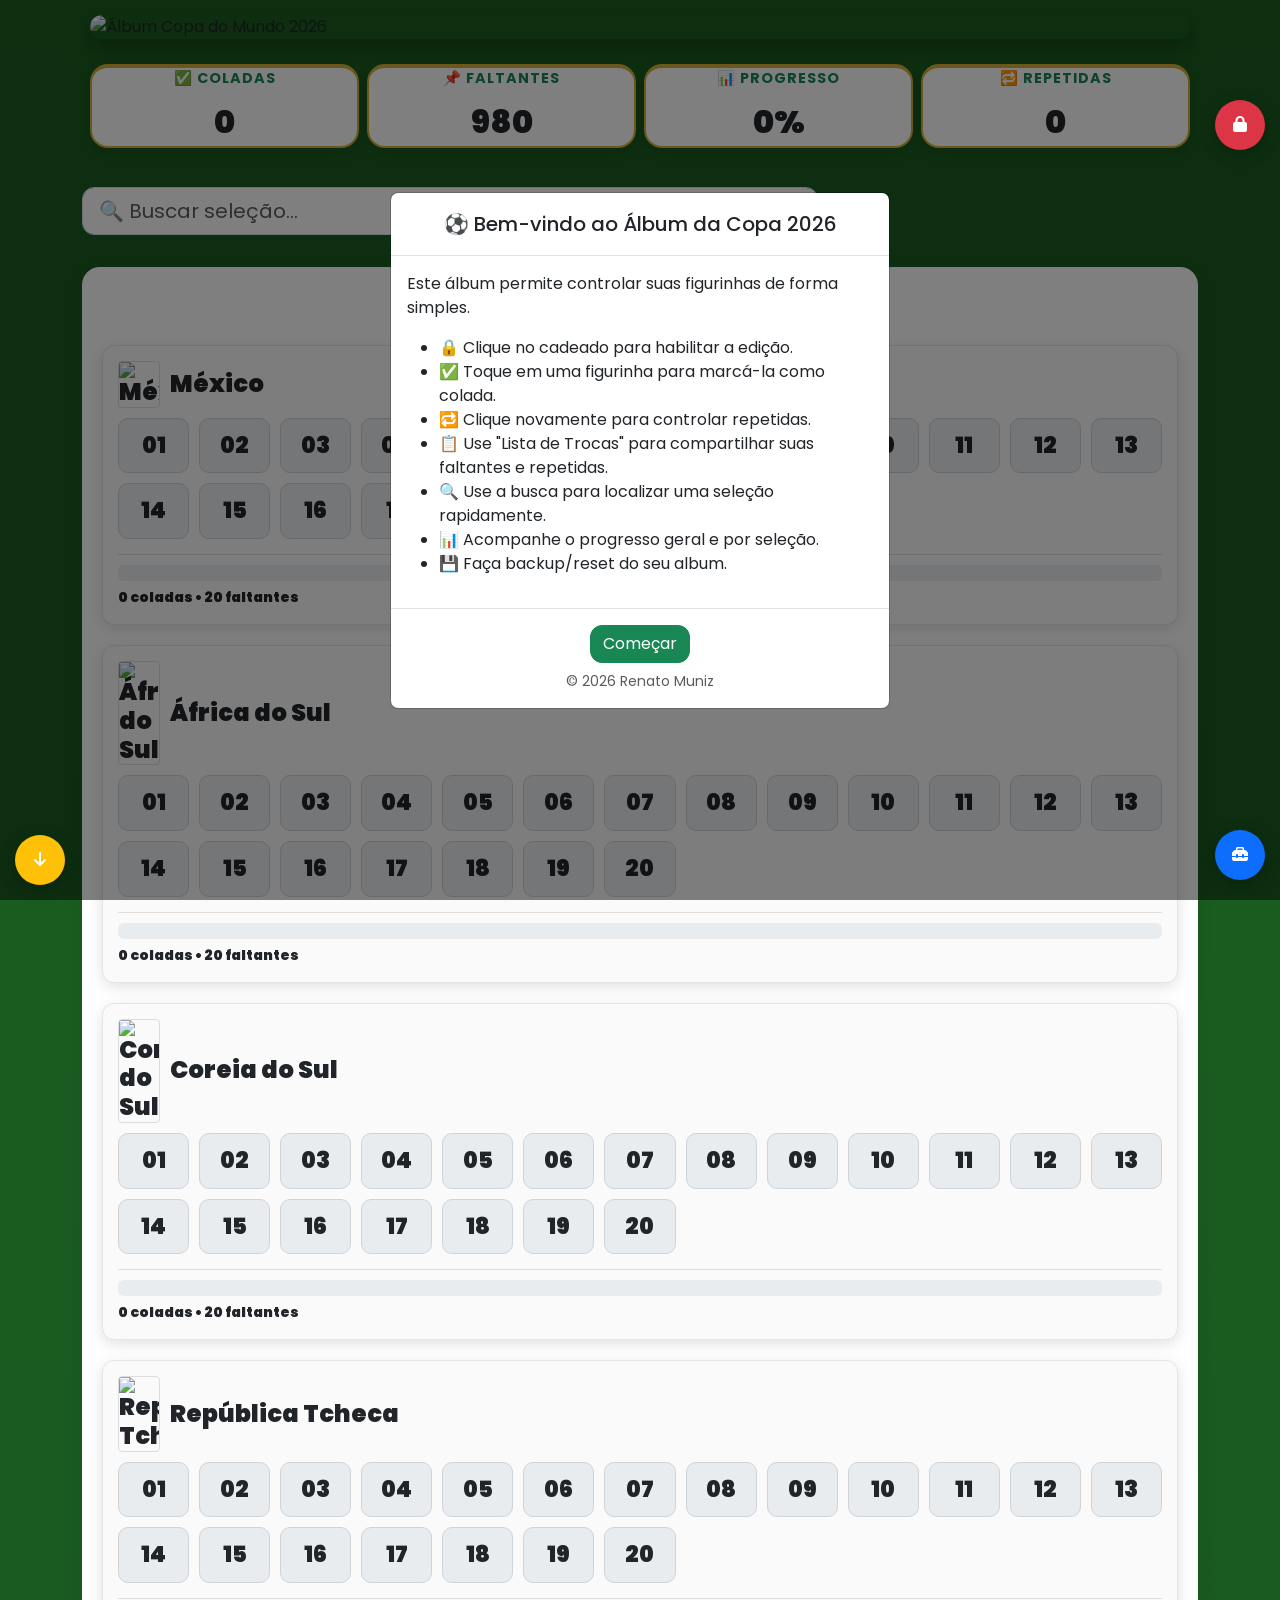
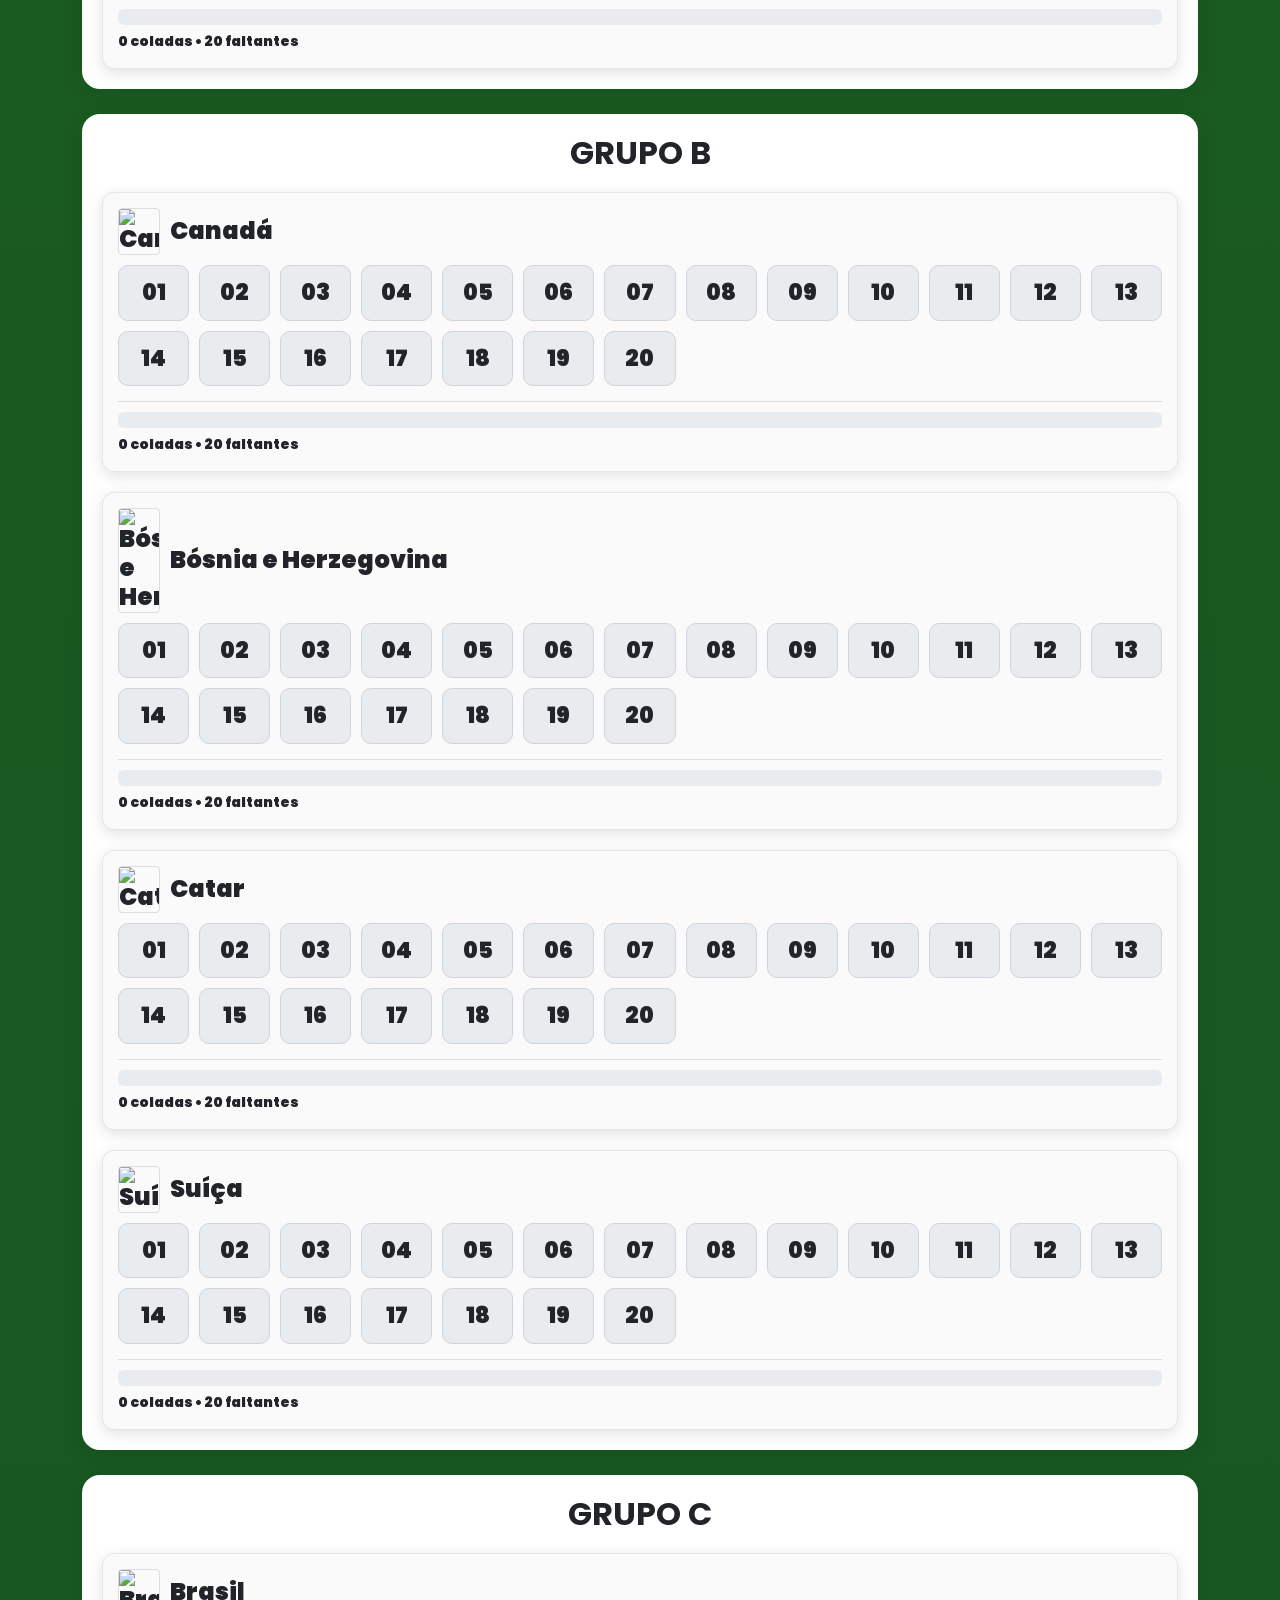
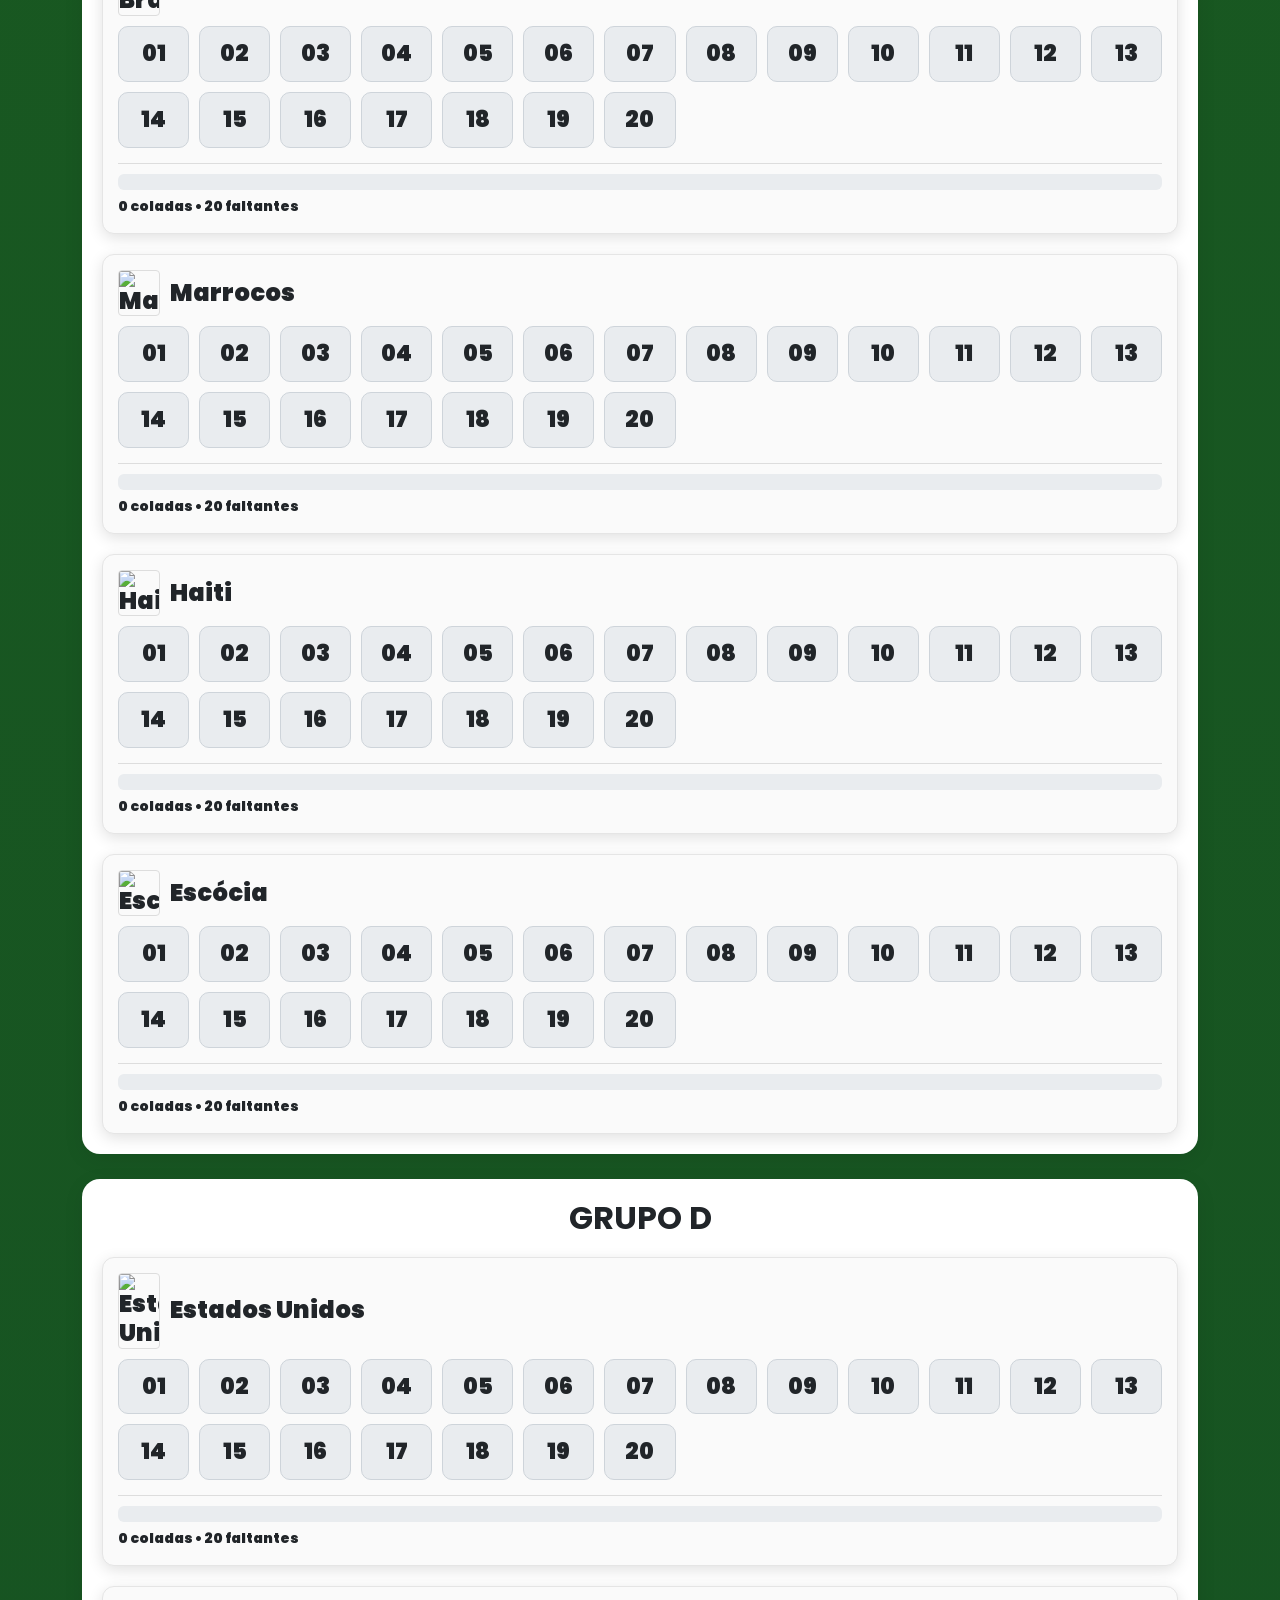
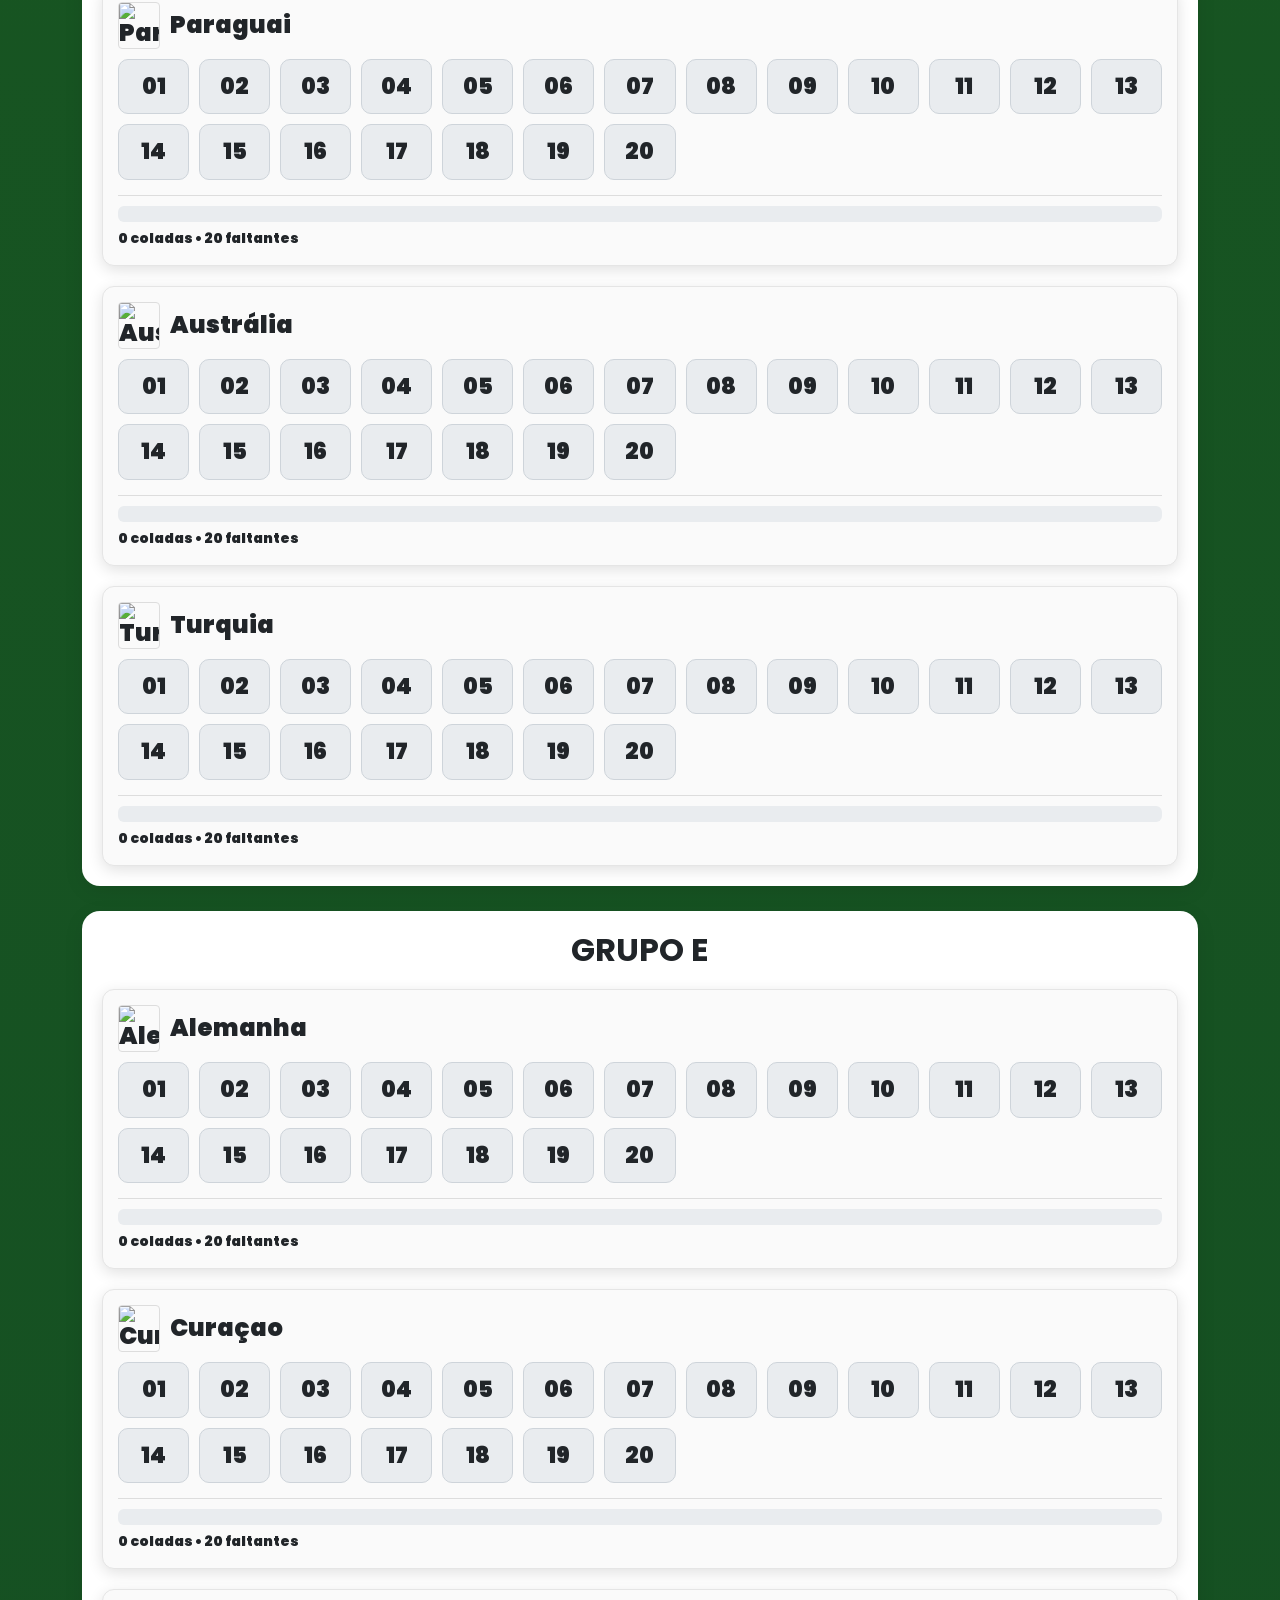
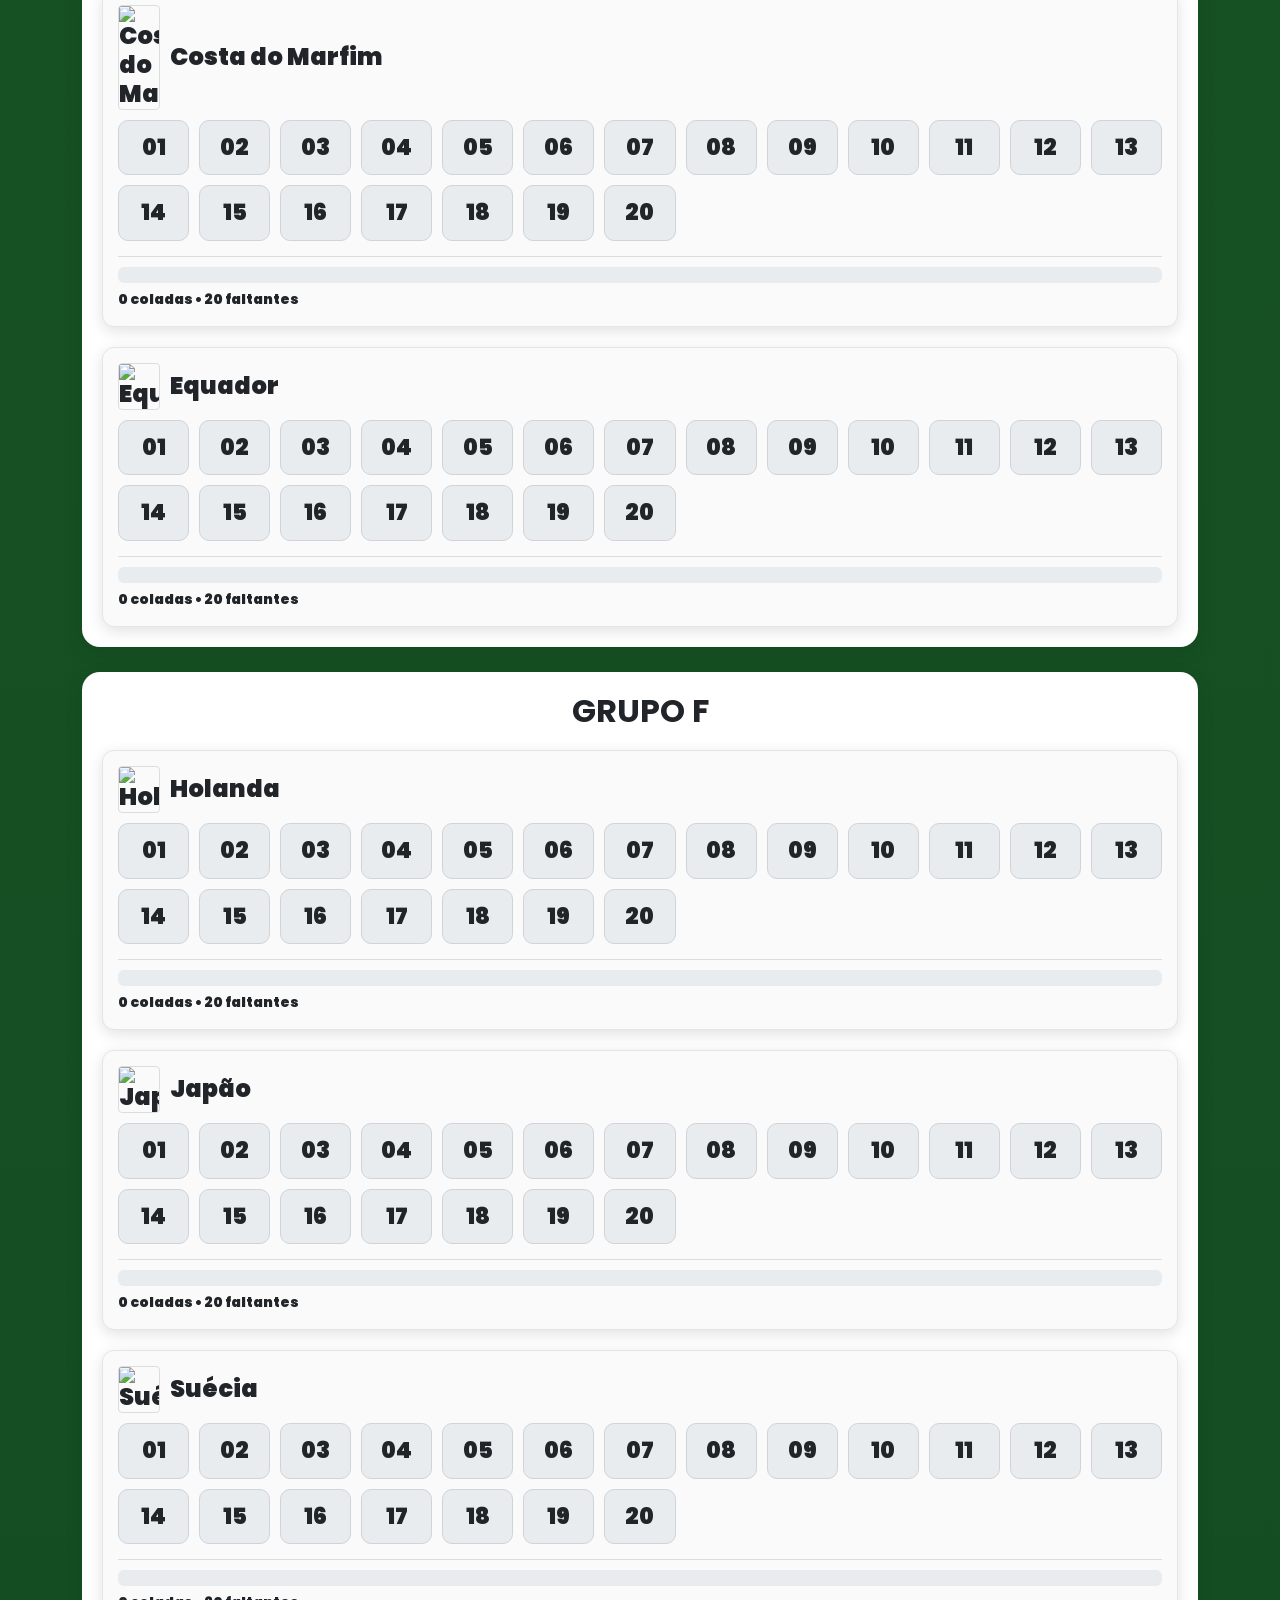
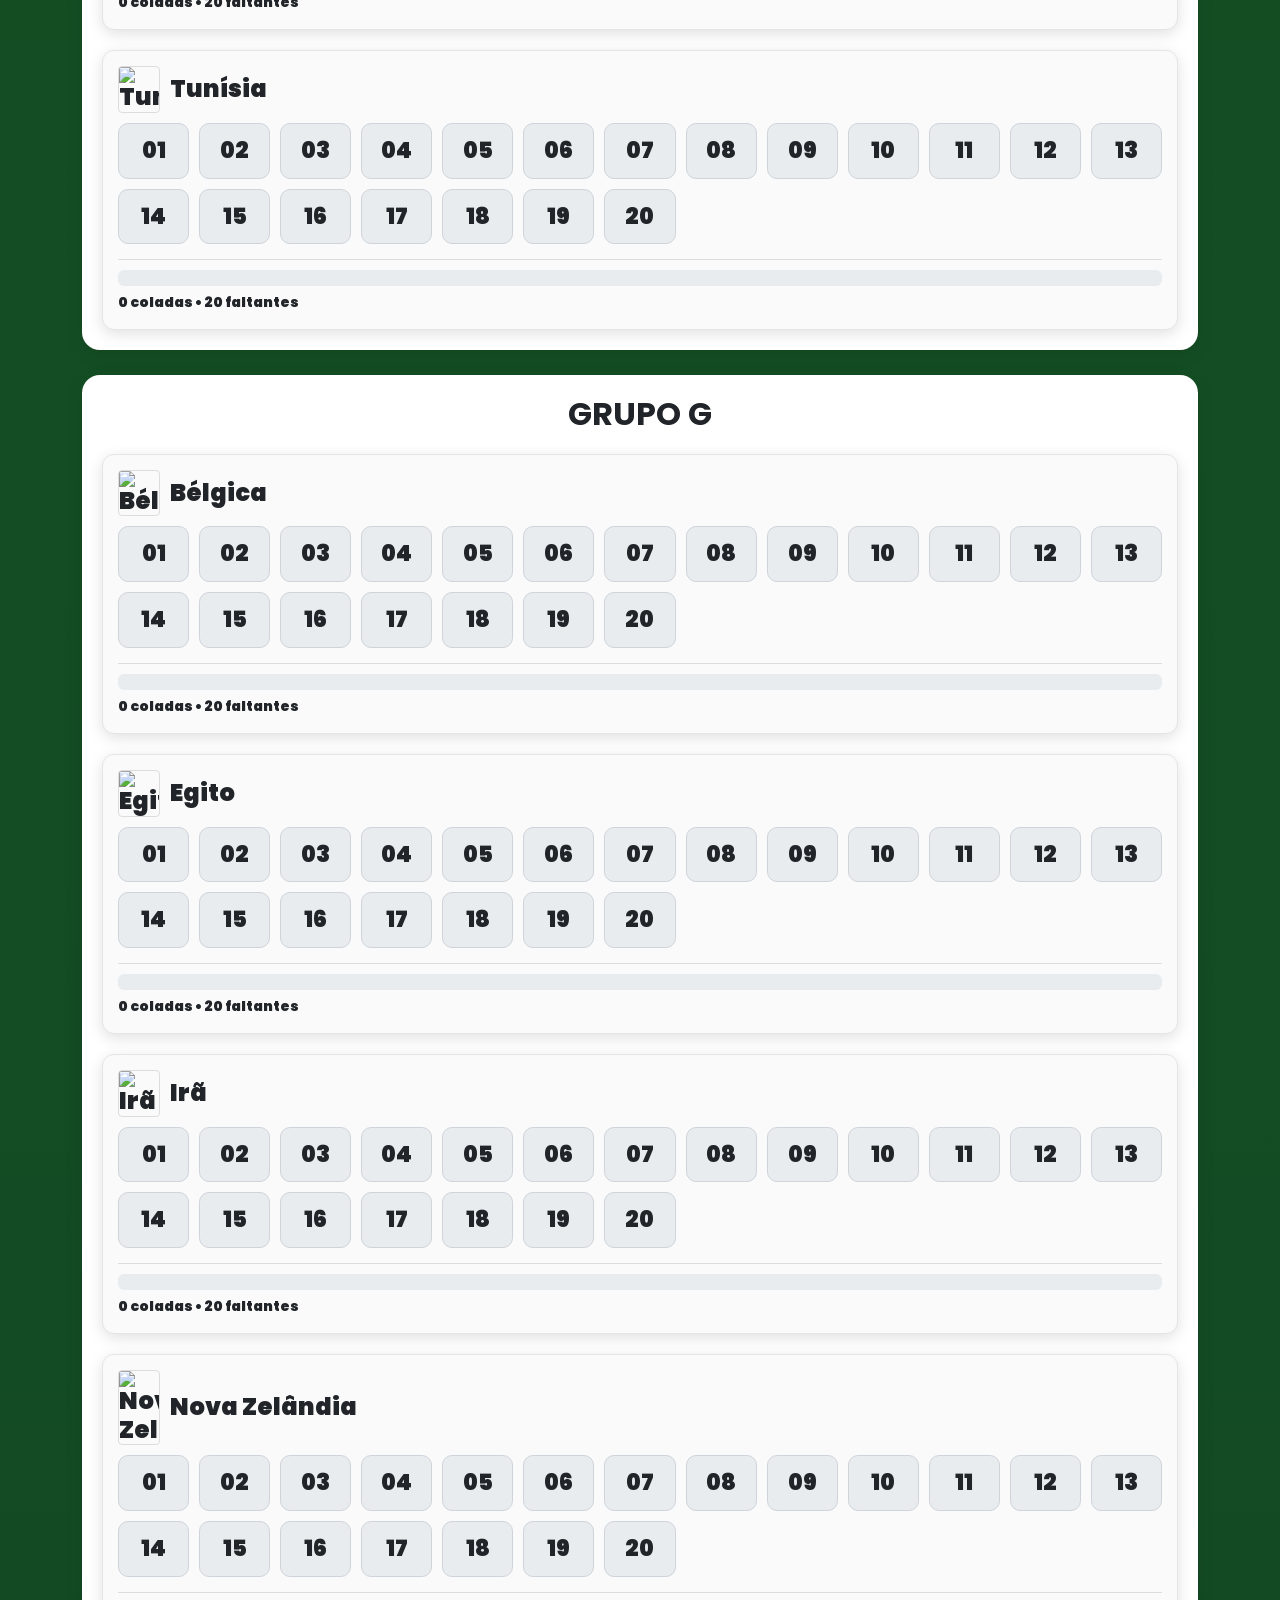
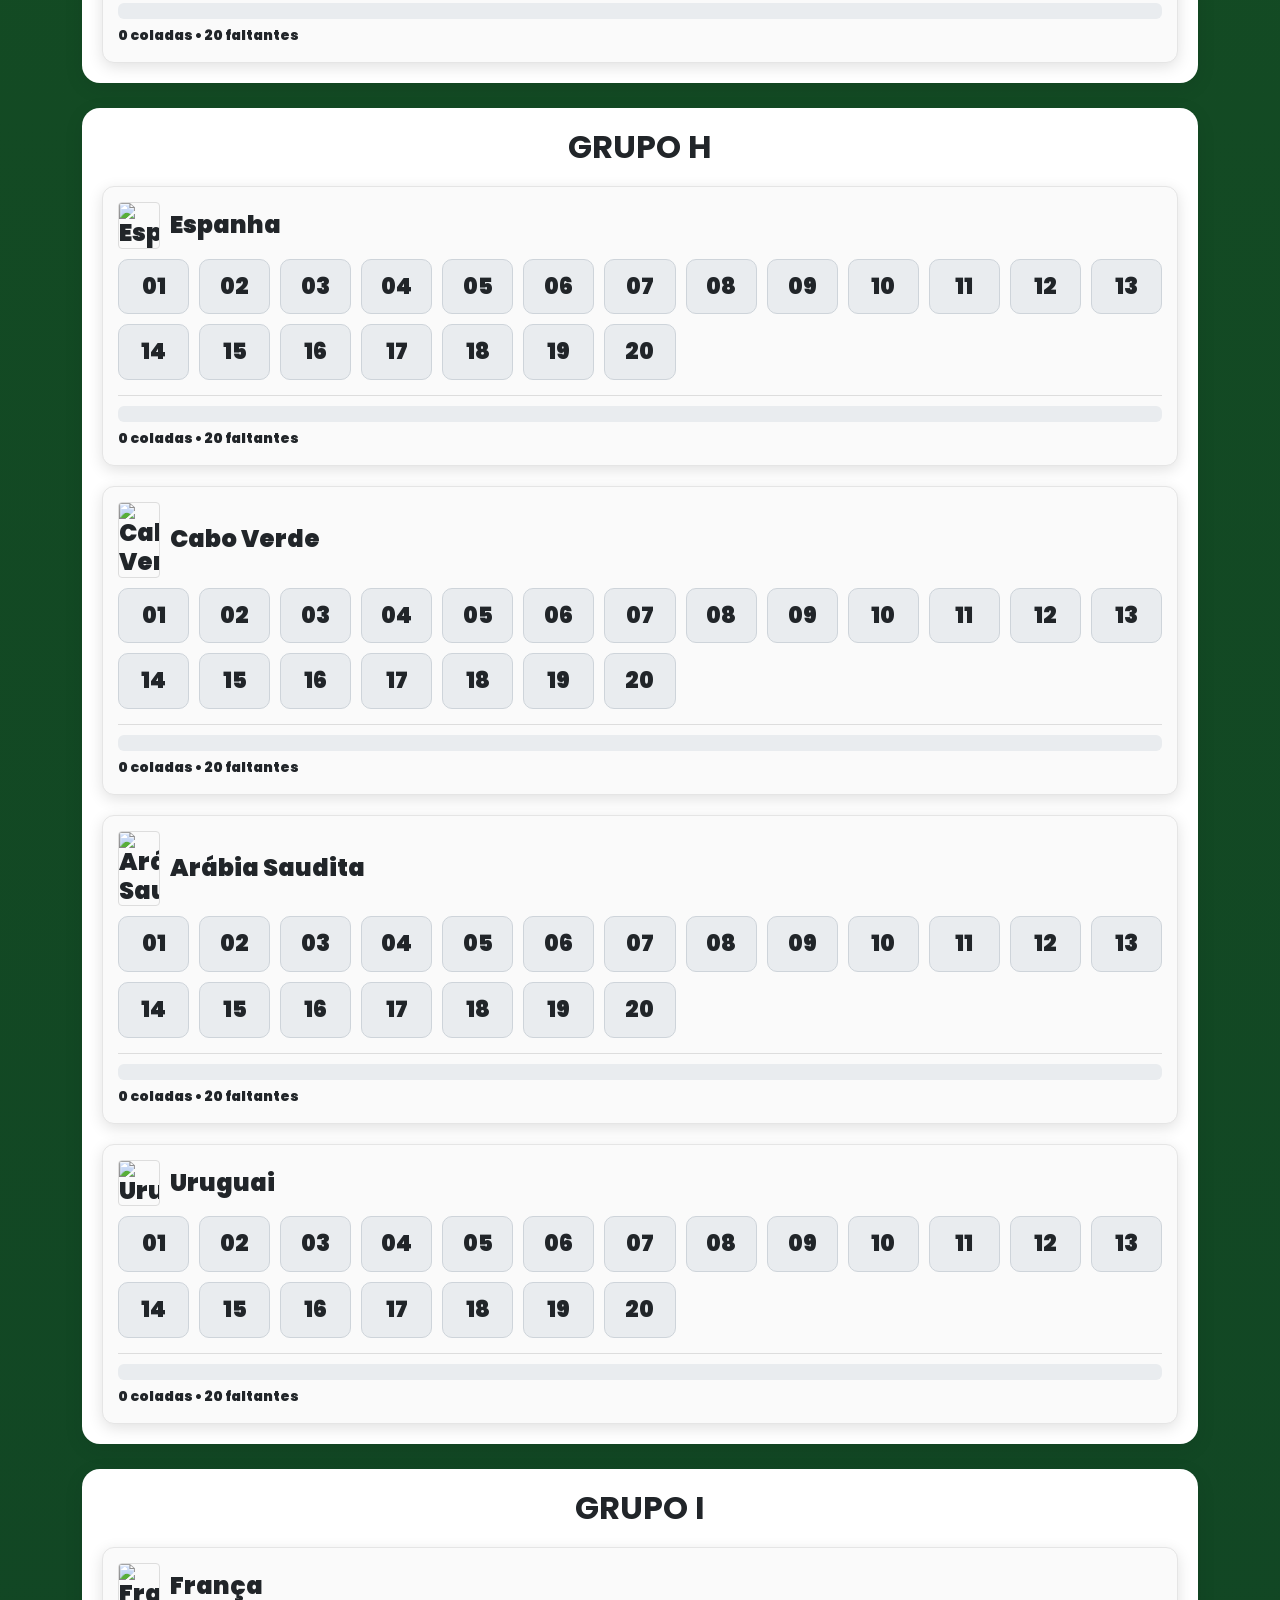
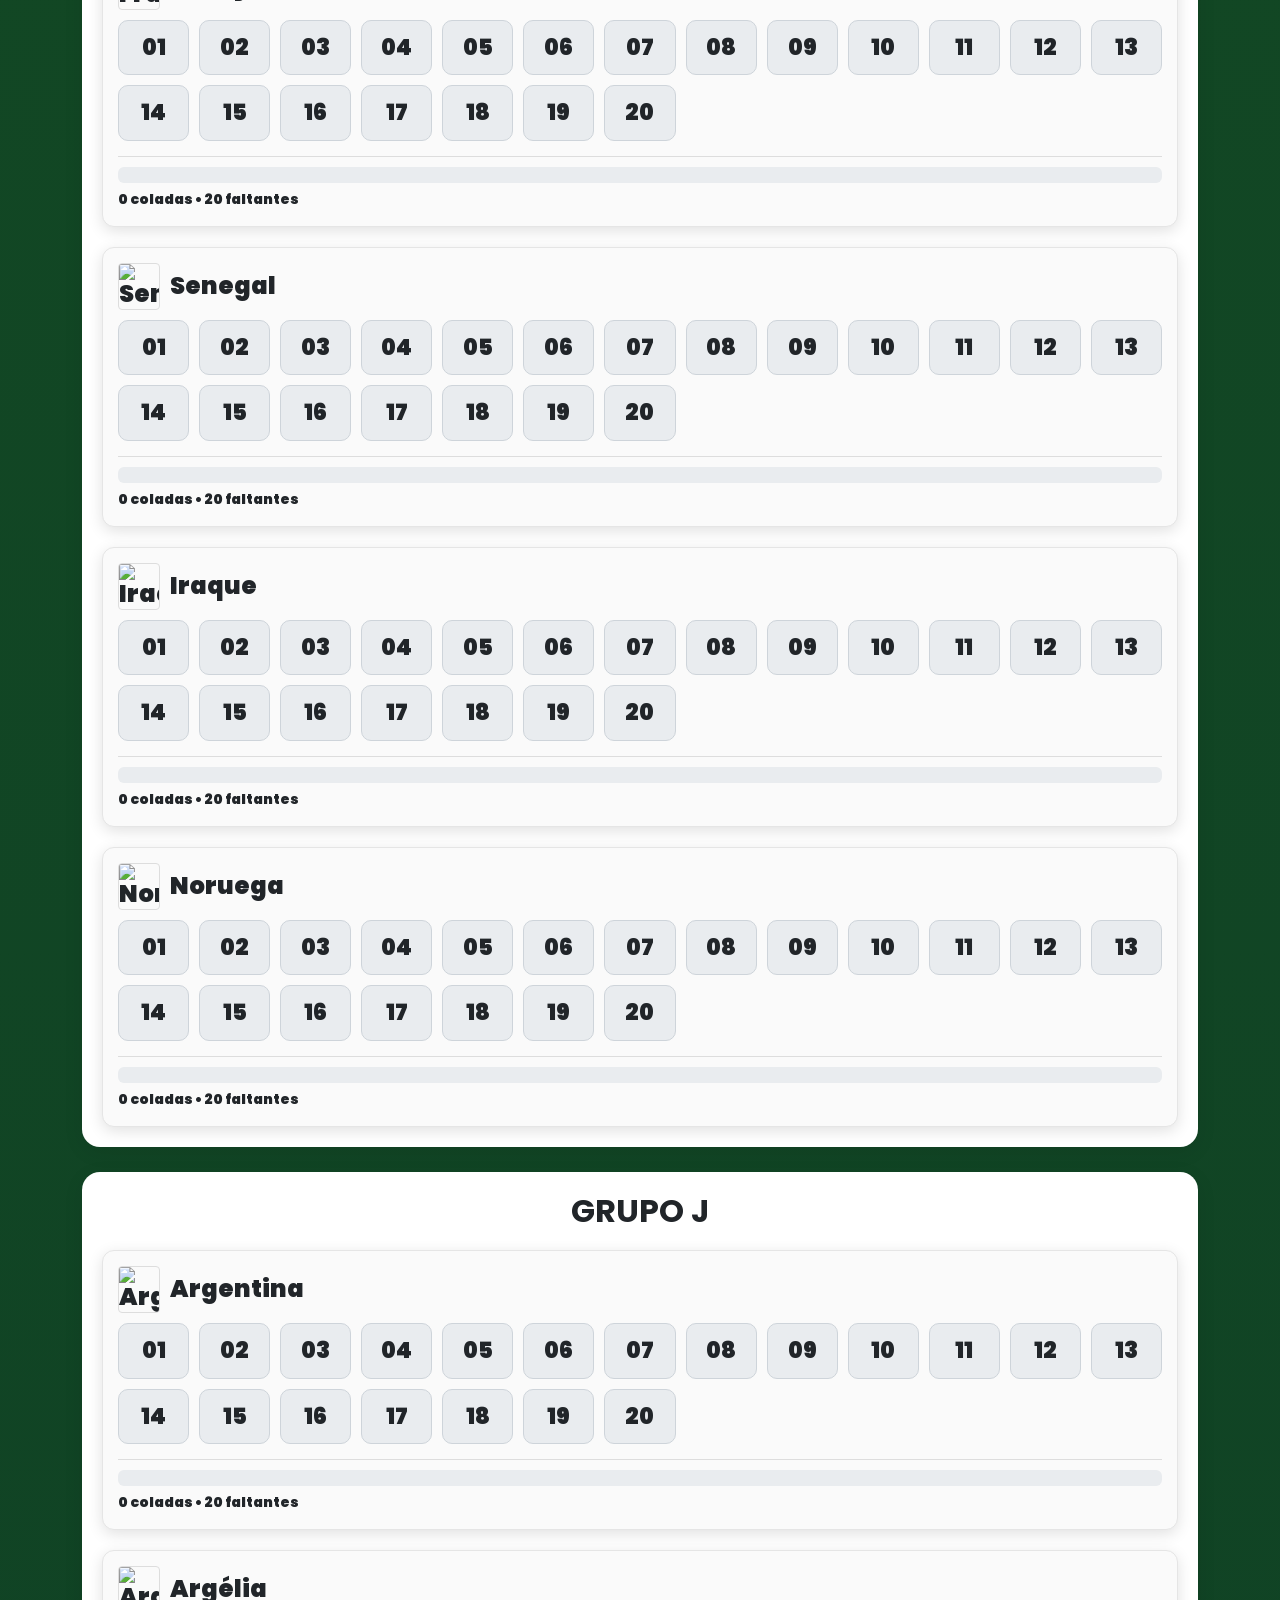
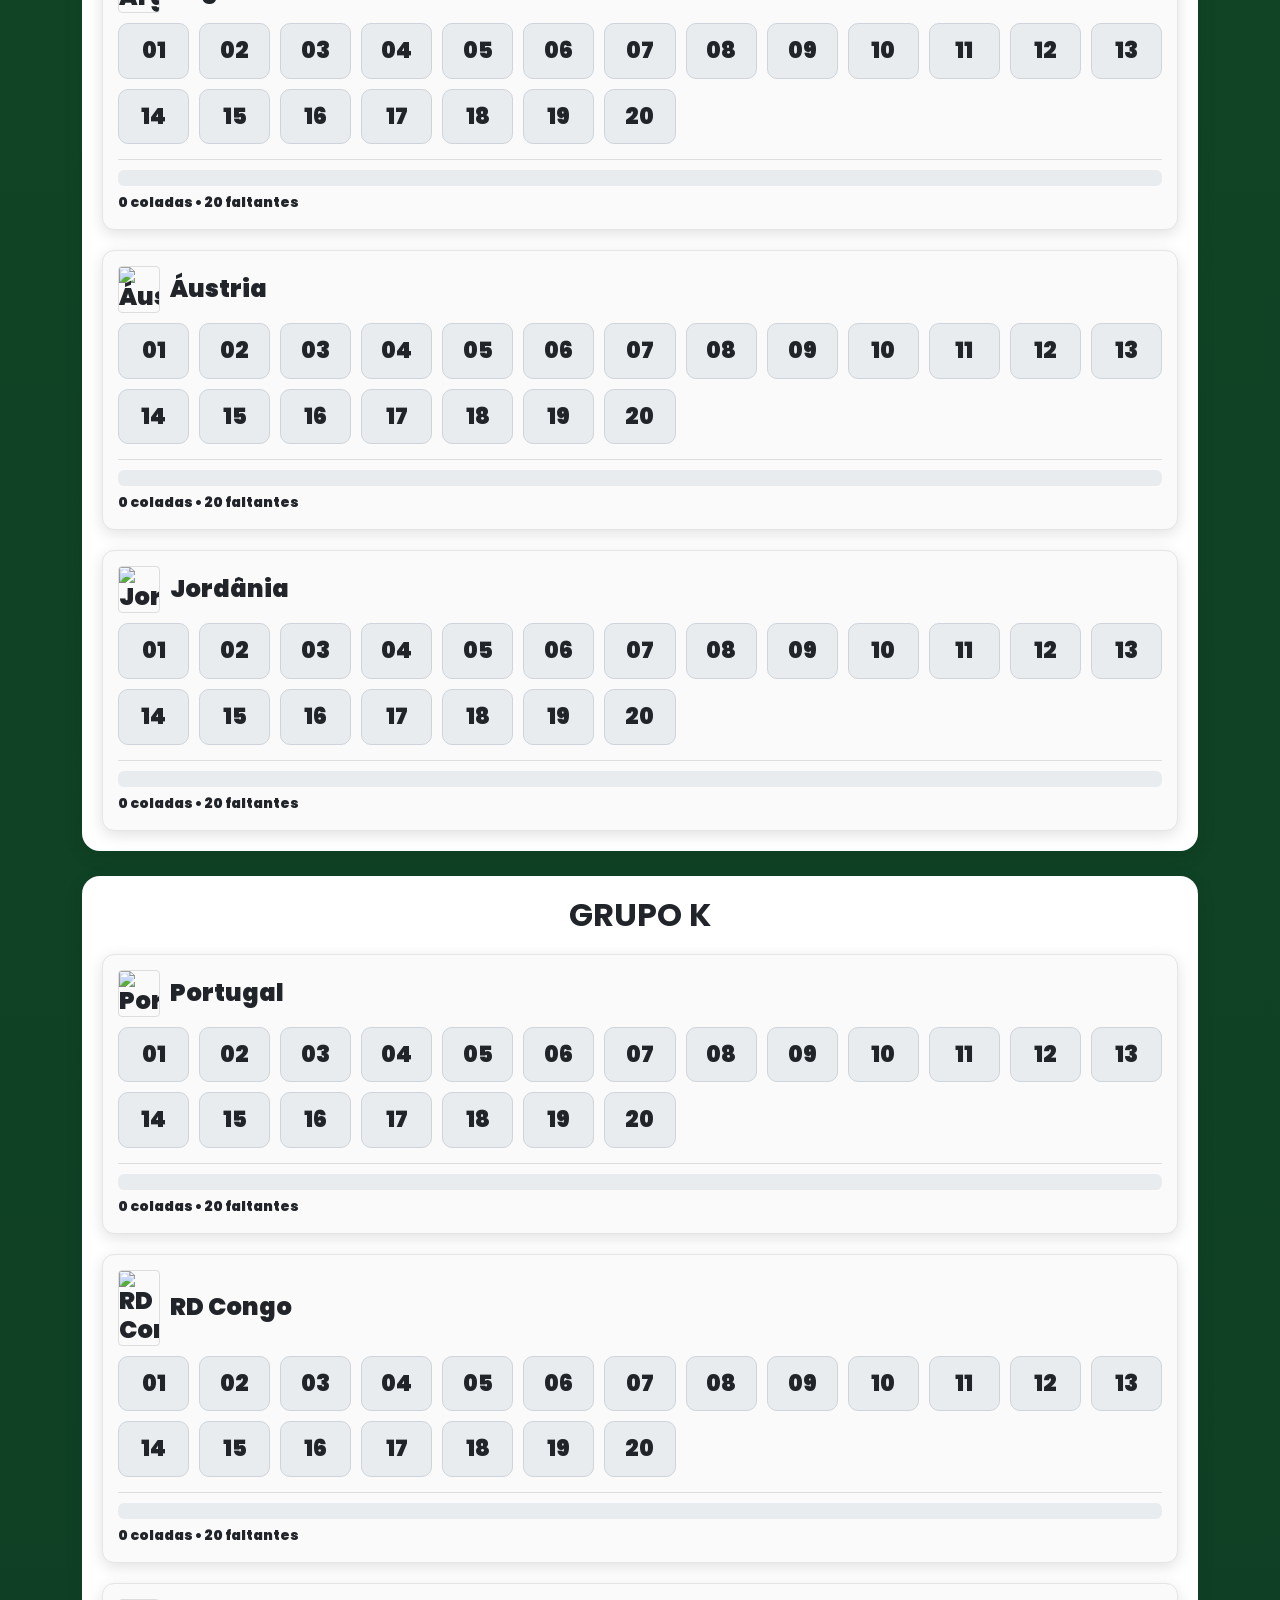
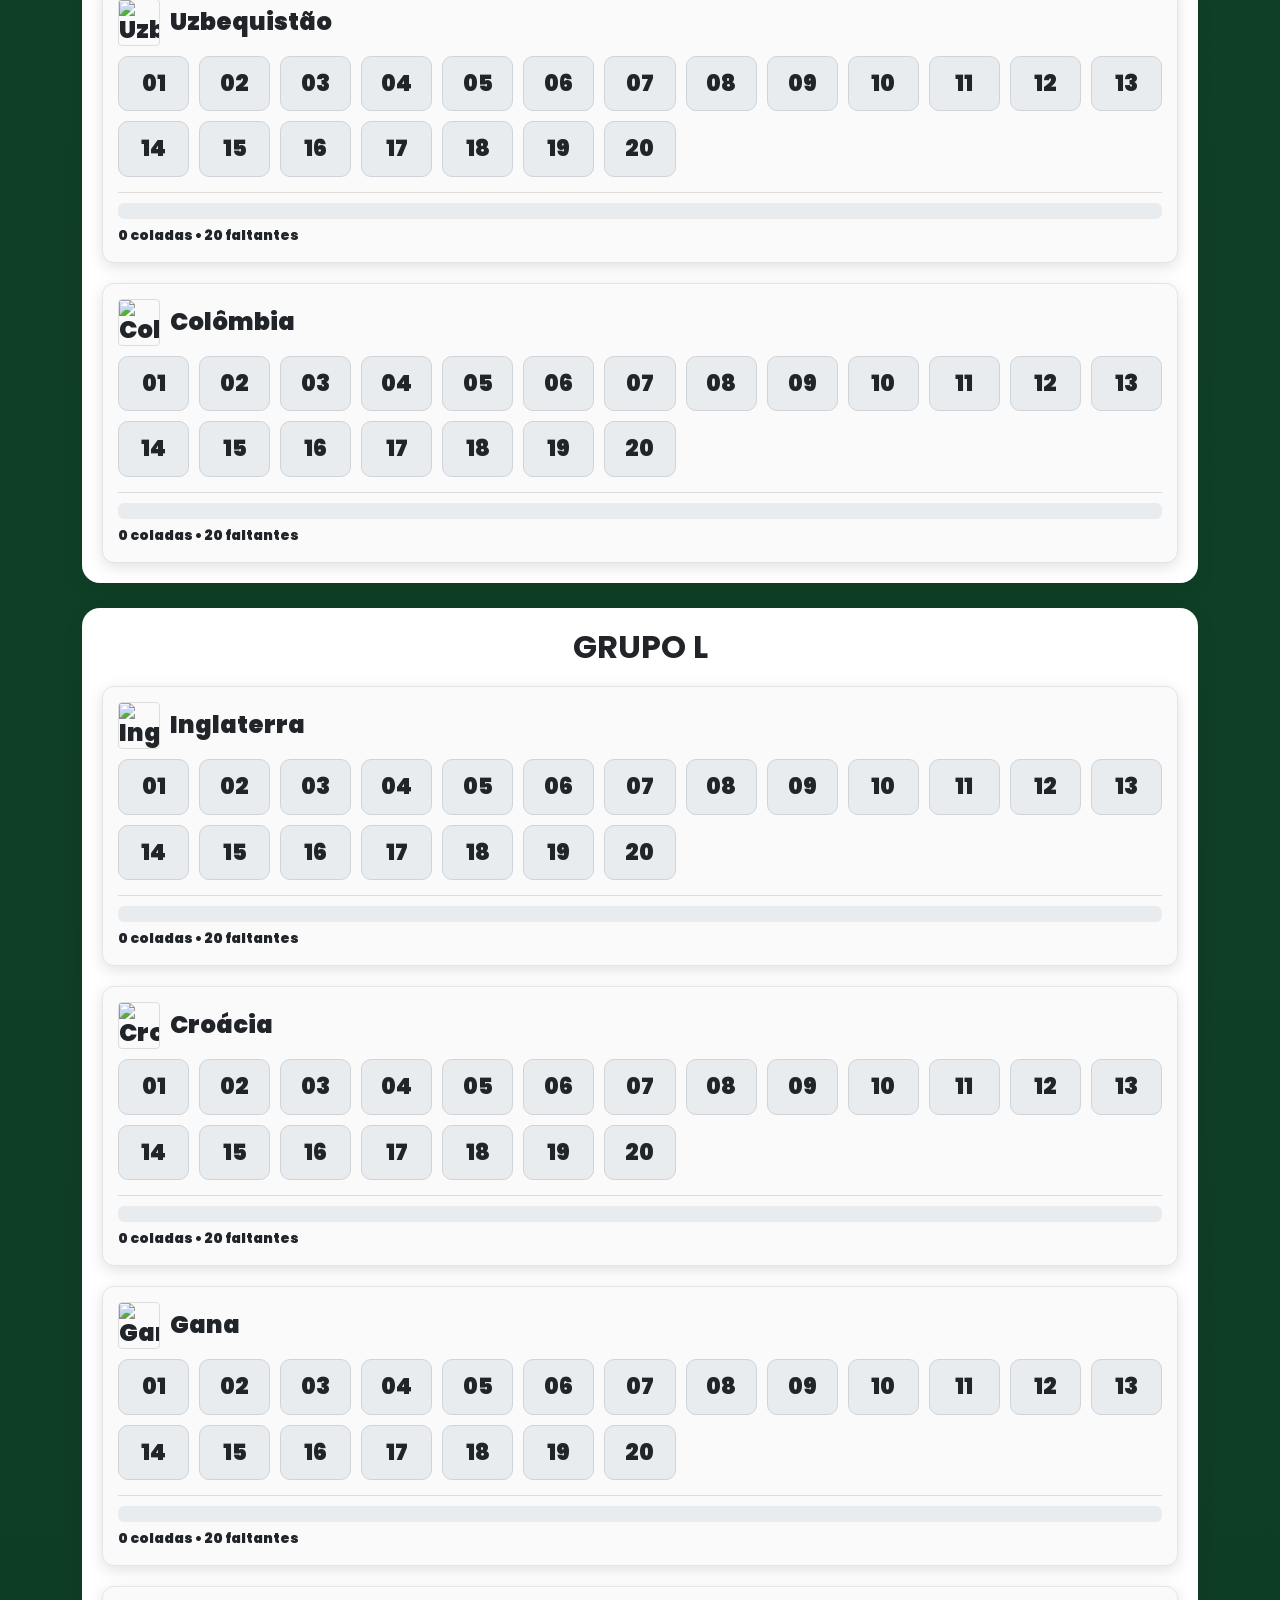
==== index.dev.html @ 6e14498c "minifica e ofusca códigos fonte para publicacao" ====
<!DOCTYPE html>
<html lang="pt-BR">

<head>

    <meta charset="UTF-8">
    <meta name="viewport" content="width=device-width, initial-scale=1.0">

    <title>Álbum Copa do Mundo 2026</title>

    <!-- Bootstrap -->
    <link href="https://cdn.jsdelivr.net/npm/bootstrap@5.3.8/dist/css/bootstrap.min.css" rel="stylesheet">

    <!-- Poppins -->
    <link rel="preconnect" href="https://fonts.googleapis.com">
    <link rel="preconnect" href="https://fonts.gstatic.com" crossorigin>

    <link href="https://fonts.googleapis.com/css2?family=Poppins:wght@300;400;500;600;700&display=swap"
        rel="stylesheet">

    <!-- Font Awesome -->
    <link rel="stylesheet" href="https://cdnjs.cloudflare.com/ajax/libs/font-awesome/6.7.2/css/all.min.css">

    <!-- Font Google -->
    <link rel="preconnect" href="https://fonts.googleapis.com">

    <link rel="preconnect" href="https://fonts.gstatic.com" crossorigin>

    <link href="https://fonts.googleapis.com/css2?family=Changa+One&display=swap" rel="stylesheet">


    <!-- CSS Próprio -->
    <link rel="stylesheet" href="css/style.min.css">

</head>

<body>

    <div class="banner-topo">

        <img src="img/banner-topo.png" alt="Álbum Copa do Mundo 2026">

    </div>

    <div class="painelResumo">

        <div class="cardResumo">

            <div class="tituloResumo">
                ✅ Coladas
            </div>

            <div id="totalColadas" class="valorResumo">

                0

            </div>

        </div>

        <div class="cardResumo">

            <div class="tituloResumo">
                📌 Faltantes
            </div>

            <div id="totalFaltantes" class="valorResumo">

                0

            </div>

        </div>

        <div class="cardResumo cardProgresso">

            <div class="tituloResumo">
                📊 Progresso
            </div>

            <div id="percentualAlbum" class="valorResumo">

                0%

            </div>

        </div>

        <div class="cardResumo">

            <div class="tituloResumo">
                🔁 Repetidas
            </div>

            <div id="totalRepetidas" class="valorResumo">

                0

            </div>

        </div>

        <div class="progressoResumo">

            <div class="progressoCabecalho">

                <div class="tituloResumo">
                    📊 Progresso
                </div>
                <span id="percentualAlbumTexto">0%</span>

            </div>

            <div class="barraProgresso">

                <div id="barraPercentual" class="barraPreenchida">

                </div>

            </div>

        </div>

    </div>

    <button id="btnModoEdicao" class="btnModoEdicaoFlutuante" title="Ativar edição">

        <i class="fa-solid fa-lock"></i>

    </button>

    <button id="btnMenuFerramentas" class="btnFerramentasFlutuante" title="Ferramentas">

        <i class="fa-solid fa-toolbox"></i>

    </button>

    <div id="menuFerramentasFlutuante" class="menuFerramentasFlutuante">

        <button id="menuRepetidas">
            🔁 Repetidas
        </button>

        <button id="menuTrocas">
            🤝 Trocas
        </button>

        <button id="menuEstatisticas">
            📊 Estatísticas
        </button>

        <button id="menuLimpeza">
            💾 Backup 🗑️
        </button>

        <button id="menuAjuda" class="btn btn-outline-secondary">

            ❓ Como usar

        </button>

    </div>

    <button id="btnTopo" class="btnTopoFlutuante" title="Ir para o topo">

        <i class="fa-solid fa-arrow-up"></i>

    </button>

    <button id="btnFinal" class="btnFinalFlutuante" title="Ir para o final">

        <i class="fa-solid fa-arrow-down"></i>

    </button>

    <div class="container py-4">

        <div class="row mb-4">

            <div class="col-md-8 mb-2">

                <input type="text" id="busca" class="form-control form-control-lg" placeholder="🔍 Buscar seleção...">

            </div>

        </div>

        <div id="container"></div>

        <div class="card grupo-card mt-4">

            <div class="card-body">

                <h2 class="text-center">

                    ⭐ Figurinhas Especiais

                </h2>

                <div class="selecao">

                    <div id="especiais"></div>

                    <div class="infoSelecao">

                        <div id="contadorEspeciais">

                            0 coladas • 20 faltantes

                        </div>

                        <div class="barra">

                            <div id="barraEspeciais" class="barraInterna">
                            </div>

                        </div>

                    </div>

                </div>
            </div>

        </div>

        <div class="card grupo-card mt-4">

            <div class="card-body">

                <h2 class="text-center">

                    🥤 Figurinhas Coca-Cola

                </h2>

                <div class="selecao">

                    <div id="cocacola"></div>

                    <div class="infoSelecao">

                        <div id="contadorCocaCola">

                            0 coladas • 14 faltantes

                        </div>

                        <div class="barra">

                            <div id="barraCocaCola" class="barraInterna">
                            </div>

                        </div>

                    </div>

                </div>
            </div>

        </div>

    </div>

    <div class="modal fade" id="modalEstatisticas" tabindex="-1">

        <div class="modal-dialog modal-xl">

            <div class="modal-content">

                <div class="modal-header">

                    <h5 class="modal-title">

                        📊 Estatísticas do Álbum

                    </h5>

                    <button type="button" class="btn-close" data-bs-dismiss="modal">
                    </button>

                </div>

                <div class="modal-body">

                    <div id="estatisticasGerais">
                    </div>

                    <hr>

                    <div id="rankingSelecoes">
                    </div>

                </div>

            </div>

        </div>

    </div>

    <div class="modal fade" id="modalRepetidas" tabindex="-1">

        <div class="modal-dialog modal-lg">

            <div class="modal-content">

                <div class="modal-header">

                    <h5 class="modal-title">

                        🔁 Figurinhas Repetidas

                    </h5>

                    <button type="button" class="btn-close" data-bs-dismiss="modal">
                    </button>

                </div>

                <div class="modal-body">

                    <div class="d-grid mb-3">

                        <button id="btnCopiarRepetidas" class="btn btn-success">

                            📋 Copiar Lista

                        </button>

                    </div>

                    <div id="listaRepetidas"></div>

                </div>

            </div>

        </div>

    </div>

    <div class="modal fade" id="modalTrocas" tabindex="-1">

        <div class="modal-dialog modal-lg">

            <div class="modal-content">

                <div class="modal-header">

                    <h5 class="modal-title">

                        🤝 Lista de Trocas

                    </h5>

                    <button type="button" class="btn-close" data-bs-dismiss="modal">
                    </button>

                </div>

                <div class="modal-body">

                    <div class="d-grid mb-3">

                        <button id="copiarTrocas" class="btn btn-success">

                            📋 Copiar Lista

                        </button>

                    </div>
                    <div class="mb-3">

                        <input type="text" id="pesquisaTrocas" class="form-control"
                            placeholder="🔍 Pesquisar seleção ou figurinha">

                    </div>

                    <div class="mb-3">

                        <div class="form-check form-check-inline">

                            <input class="form-check-input" type="checkbox" id="filtroTenho" checked>

                            <label class="form-check-label" for="filtroTenho">

                                Tenho para Trocar

                            </label>

                        </div>

                        <div class="form-check form-check-inline">

                            <input class="form-check-input" type="checkbox" id="filtroProcuro" checked>

                            <label class="form-check-label" for="filtroProcuro">

                                Procuro

                            </label>

                        </div>

                    </div>

                    <div id="listaTrocas"></div>

                </div>

            </div>

        </div>

    </div>

    <div id="popUpRepetidas">

        <div id="tituloRepetida"></div>

        <button id="addRep">
            ➕
        </button>

        <span id="qtdRep">
            0
        </span>

        <button id="removeRep">
            ➖
        </button>

    </div>

    <div class="modal fade" id="modalFerramentas" tabindex="-1">

        <div class="modal-dialog">

            <div class="modal-content">

                <div class="modal-header">

                    <h5 class="modal-title">

                        🧰 Ferramentas

                    </h5>

                    <button type="button" class="btn-close" data-bs-dismiss="modal">
                    </button>

                </div>

                <div class="modal-body">

                    <!-- BACKUP -->

                    <h6 class="mb-3">

                        💾 Backup da Coleção

                    </h6>

                    <div class="d-grid gap-2 mb-4">

                        <button id="btnExportarJson" class="btn btn-success">

                            📤 Exportar Backup

                        </button>

                        <button id="btnImportarJson" class="btn btn-primary">

                            📥 Restaurar Backup

                        </button>

                        <input type="file" id="arquivoImportacao" accept=".json" style="display:none;">
                    </div>

                    <hr>

                    <!-- LIMPEZA -->

                    <h6 class="mb-3">

                        🗑️ Limpeza

                    </h6>

                    <div class="d-grid gap-2">

                        <button id="btnLimparRepetidas" class="btn btn-warning">

                            Limpar Todas as Repetidas

                        </button>

                        <div class="mb-2">

                            <label class="form-label">

                                Seleção

                            </label>

                            <select id="selectSelecao" class="form-select">

                            </select>

                        </div>

                        <button id="btnLimparSelecao" class="btn btn-primary">

                            Limpar Seleção Selecionada

                        </button>

                        <button id="btnResetAlbum" class="btn btn-danger">

                            Resetar Álbum Completo

                        </button>

                    </div>

                </div>

            </div>

        </div>

    </div>

    <div class="modal fade" id="modalBoasVindas" tabindex="-1">

        <div class="modal-dialog modal-dialog-centered">

            <div class="modal-content">

                <div class="modal-header">

                    <h5 class="modal-title  w-100 text-center">
                        ⚽ Bem-vindo ao Álbum da Copa 2026
                    </h5>

                </div>

                <div class="modal-body">

                    <p>
                        Este álbum permite controlar suas figurinhas de forma simples.
                    </p>

                    <ul>
                        <li>🔒 Clique no cadeado para habilitar a edição.</li>
                        <li>✅ Toque em uma figurinha para marcá-la como colada.</li>
                        <li>🔁 Clique novamente para controlar repetidas.</li>
                        <li>📋 Use "Lista de Trocas" para compartilhar suas faltantes e repetidas.</li>
                        <li>🔍 Use a busca para localizar uma seleção rapidamente.</li>
                        <li>📊 Acompanhe o progresso geral e por seleção.</li>
                        <li>💾 Faça backup/reset do seu album.</li>
                    </ul>

                </div>

                <div class="modal-footer justify-content-center flex-column">

                    <button type="button" class="btn btn-success" data-bs-dismiss="modal">

                        Começar

                    </button>

                    <small class="text-muted">

                        © 2026 Renato Muniz

                    </small>

                </div>
            </div>

        </div>

    </div>

    <script src="js/script.obf.js"></script>

    <script src="https://cdn.jsdelivr.net/npm/bootstrap@5.3.8/dist/js/bootstrap.bundle.min.js"></script>

    <div class="toast-container position-fixed top-50 start-50 translate-middle p-3">

        <div id="toastBloqueado" class="toast text-bg-warning border-0" role="alert">

            <div class="d-flex">

                <div class="toast-body">

                    🔒 Modo edição desativado.
                    Clique no cadeado para editar.

                </div>

                <button type="button" class="btn-close" data-bs-dismiss="toast">
                </button>

            </div>

        </div>

    </div>

</body>

</html>
---- css/style.min.css ----
:root{--verde:#198754;--verde-hover:#157347;--amarelo:#ffc107;--fundo:#f5f7fa;--texto:#212529;--card:#ffffff}body{font-family:Poppins,sans-serif;background:var(--fundo);color:var(--texto);transition:.3s;min-height:100vh}.titulo-principal{white-space:nowrap;text-align:center;font-size:2.5rem;font-weight:700;margin-bottom:30px}.titulo-principal i{color:var(--verde)}.resumo-card{border:none;border-radius:18px;box-shadow:0 5px 20px rgba(0,0,0,.08)}.resumo-card h3{margin-top:10px;font-size:2rem;font-weight:700}.icone-verde{font-size:2rem;color:var(--verde)}.icone-amarelo{font-size:2rem;color:var(--amarelo)}.grupo-card,.selecao{background:#fff;border:none;border-radius:16px;box-shadow:0 4px 15px rgba(0,0,0,.12);transition:.2s}.grupo{background:var(--card);border-radius:18px;padding:20px;margin-bottom:25px;box-shadow:0 5px 20px rgba(0,0,0,.08)}.grupo h2{text-align:center;margin-bottom:20px;font-weight:700}.selecao{font-weight:900;margin-top:20px;padding:15px;border-radius:12px;background:#fafafa;border:1px solid #e5e5e5}.selecao h3{display:flex;align-items:center;gap:10px;font-size:1.5rem;font-weight:900}.bandeira{width:42px;border-radius:4px;border:1px solid #ddd}.figurinhas{display:grid;grid-template-columns:repeat(auto-fit,minmax(70px,1fr));gap:10px;margin-top:10px}.fig{font-size:1.4rem;padding:10px;text-align:center;display:flex;align-items:center;justify-content:center;background:#e9ecef;border:1px solid #ced4da;border-radius:10px;cursor:pointer;user-select:none;font-weight:900;transition:.2s;white-space:nowrap}#especiais .fig{font-size:1.05rem}#cocacola .fig{font-size:1.3rem}.fig:hover{transform:translateY(-2px);box-shadow:0 4px 10px rgba(0,0,0,.12)}.fig.colada{background:var(--verde);color:#fff;border-color:var(--verde)}.form-control{border-radius:12px}.btn{border-radius:12px}@keyframes fadeIn{from{opacity:0;transform:translateY(10px)}to{opacity:1;transform:translateY(0)}}#rankingSelecoes{max-height:500px;overflow-y:auto}.linhaRanking{margin-bottom:12px}.linhaRanking .cabecalho{display:flex;justify-content:space-between;align-items:center;font-size:14px;margin-bottom:4px}.barra{width:100%;height:18px;background:#e5e5e5;border-radius:20px;overflow:hidden}.barraInterna{height:100%;min-height:18px;display:flex;align-items:center;justify-content:center;font-size:.8rem;font-weight:700;color:#fff;background:linear-gradient(90deg,#2ecc71,#27ae60);transition:width .3s}.cardEstatistica{display:inline-block;background:#f8f9fa;padding:10px 15px;margin:5px;border-radius:10px;font-size:14px;font-weight:500}.btnEstatisticasFlutuante{position:fixed;bottom:200px;right:15px;width:50px;height:50px;border:none;border-radius:50%;background:#fd7e14;color:#fff;cursor:pointer;z-index:9999}.btnEstatisticasFlutuante:hover{transform:scale(1.08)}.btnRepetidasFlutuante{position:fixed;bottom:80px;right:15px;width:50px;height:50px;border:none;border-radius:50%;background:#dc3545;color:#fff;cursor:pointer;z-index:9999;box-shadow:0 4px 15px rgba(0,0,0,.25)}.btnRepetidasFlutuante:hover{transform:scale(1.08)}.menuFerramentasFlutuante{position:fixed;right:15px;bottom:80px;display:none;flex-direction:column;gap:8px;z-index:9998}.menuFerramentasFlutuante button{border:none;border-radius:12px;padding:10px 15px;background:#0d6efd;color:#fff;white-space:nowrap;box-shadow:0 4px 10px rgba(0,0,0,.25)}.fig.repetida{background:#0d6efd;color:#fff;border-color:#0d6efd;position:relative}.expoente{position:absolute;top:3px;right:5px;font-size:20px;font-weight:700;line-height:1}@keyframes shake{0%{transform:translateX(0)}25%{transform:translateX(-3px)}50%{transform:translateX(3px)}75%{transform:translateX(-3px)}100%{transform:translateX(0)}}.shake{animation:shake .3s}.btnTrocasFlutuante{position:fixed;bottom:140px;right:15px;width:50px;height:50px;border:none;border-radius:50%;background:#198754;color:#fff;cursor:pointer;z-index:9999;box-shadow:0 4px 15px rgba(0,0,0,.25)}.btnTrocasFlutuante:hover{transform:scale(1.08)}#popUpRepetidas{display:none;position:fixed;z-index:10000;background:#fff;border-radius:12px;padding:10px;box-shadow:0 4px 20px rgba(0,0,0,.25);min-width:140px;text-align:center}#tituloRepetida{font-size:14px;font-weight:600;margin-bottom:8px}#menuRepetidas button{border:none;width:35px;height:35px;border-radius:50%;cursor:pointer;font-size:18px}#addRep{background:#198754;color:#fff}#removeRep{background:#dc3545;color:#fff}#qtdRep{display:inline-block;min-width:30px;font-weight:700}.trofeu-copa{color:#d4af37!important;font-size:1.2em;margin-right:12px;text-shadow:0 0 5px rgba(212,175,55,.8),0 0 10px rgba(212,175,55,.5),0 0 20px rgba(212,175,55,.3)}.btnFerramentasFlutuante{position:fixed;bottom:20px;right:15px;width:50px;height:50px;border:none;border-radius:50%;background:#0d6efd;color:#fff;cursor:pointer;z-index:9999;box-shadow:0 4px 15px rgba(0,0,0,.25)}.btnFerramentasFlutuante:hover{transform:scale(1.08)}.btnModoEdicaoFlutuante{position:fixed;top:100px;bottom:20px;right:15px;width:50px;height:50px;border:none;border-radius:50%;background:#dc3545;color:#fff;cursor:pointer;z-index:9999;box-shadow:0 4px 15px rgba(0,0,0,.25);transition:.2s}.btnModoEdicaoFlutuante:hover{transform:scale(1.08)}.progressoSelecao{margin-top:15px;padding-top:10px;border-top:1px solid #ddd}@keyframes pulse{0%{transform:scale(1)}50%{transform:scale(1.2)}100%{transform:scale(1)}}.pulse{animation:pulse .5s infinite}.percentualResumo{margin-top:8px;display:inline-block;padding:4px 10px;border-radius:20px;background:rgba(13,110,253,.1);font-size:13px;font-weight:600}.barraResumo{width:100%;height:12px;background:#e9ecef;border-radius:20px;overflow:hidden;margin-top:10px}.barraResumoInterna{height:100%;width:0;background:#198754;transition:.4s}.barraFaltante{background:#dc3545}.btnTopoFlutuante{position:fixed;bottom:80px;left:15px;width:50px;height:50px;border:none;border-radius:50%;background:#ffc107;color:#fff;cursor:pointer;z-index:9999;box-shadow:0 4px 15px rgba(0,0,0,.25)}.btnFinalFlutuante{position:fixed;bottom:15px;left:15px;width:50px;height:50px;border:none;border-radius:50%;background:#ffc107;color:#fff;cursor:pointer;z-index:9999;box-shadow:0 4px 15px rgba(0,0,0,.25)}.btnFinalFlutuante:hover,.btnTopoFlutuante:hover{transform:scale(1.08)}.infoSelecao{margin-top:15px;padding-top:15px;border-top:1px solid #ddd}#contadorCocaCola,#contadorEspeciais{font-size:14px;font-weight:600;margin-bottom:8px}.trofeu-copa{width:34px;height:34px;object-fit:contain}.bandeira-modal{width:28px;height:20px;object-fit:cover;border-radius:4px;margin-right:8px;vertical-align:middle;box-shadow:0 1px 3px rgba(0,0,0,.15)}.titulo-principal{text-align:center;margin-bottom:30px;line-height:1.1}.titulo-linha{font-family:'Changa One',cursive;font-size:3.5rem;letter-spacing:2px;text-transform:uppercase;text-shadow:2px 2px 4px rgba(0,0,0,.15)}body{background:linear-gradient(180deg,#1b5e20,#0d3b26);min-height:100vh}.banner-topo{max-width:1100px;margin:15px auto 25px auto;padding:0}.banner-topo img{width:100%;height:auto;display:block;border-radius:18px;box-shadow:0 8px 20px rgba(0,0,0,.25)}.painelResumo{display:grid;grid-template-columns:repeat(4,1fr);gap:8px;max-width:1100px;margin:15px auto}.progressoResumo{display:none}.cardResumo{background:#fff;border:2px solid #d4af37;border-radius:18px;text-align:center;box-shadow:0 4px 15px rgba(0,0,0,.12);border-top:4px solid #d4af37}.tituloResumo{color:#198754;font-size:.9rem;font-weight:700;text-transform:uppercase;letter-spacing:1px}.valorResumo{margin-top:8px;font-size:2rem;font-weight:900;color:#212529}.progressoResumo{width:100%;max-width:1100px;margin:10px auto 0 auto;background:#fff;border:2px solid #d4af37;border-radius:18px;padding:10px;box-shadow:0 4px 15px rgba(0,0,0,.12);border-top:4px solid #198754;box-sizing:border-box}.progressoCabecalho{display:flex;justify-content:space-between;align-items:center;margin-bottom:6px;font-size:.9rem;font-weight:600}.barraProgresso{width:100%;height:18px;background:#e5e5e5;border-radius:20px;overflow:hidden}.barraPreenchida{width:0%;height:100%;background:linear-gradient(90deg,#2ecc71,#27ae60);transition:width .4s ease}.selecaoCompleta{background:#e8f5e9;border:3px solid #d4af37;box-shadow:inset 0 0 12px rgba(255,215,0,.55),inset 0 0 25px rgba(255,193,7,.35),0 0 12px rgba(25,135,84,.25);transition:.3s}.selecaoCompleta h3::after{content:" ✅"}#listaTrocas{font-size:1rem;font-weight:600;line-height:1.6;white-space:pre-wrap;font-family:inherit;white-space:normal}.blocoTroca{background:#fff;border:1px solid #ddd;border-radius:10px;padding:10px;margin-bottom:10px;white-space:normal}.tituloTroca{font-size:1.1rem;font-weight:900;text-transform:uppercase;color:#198754;margin-bottom:6px}.numerosTroca{font-size:1rem;font-weight:700;line-height:1.6;white-space:normal}.tituloSecaoTroca{font-size:1rem;font-weight:900;color:#198754;border-bottom:2px solid #198754;padding-bottom:4px;margin:15px 0 8px 0}#modalBoasVindas .modal-footer{justify-content:center}@media (max-width:768px){.banner-topo{margin:8px auto 10px auto}.banner-topo img{border-radius:12px}.titulo-principal{font-size:clamp(1.2rem, 4vw, 2rem);white-space:nowrap}.titulo-linha{font-size:2rem}.bandeira{width:36px}.painelResumo{grid-template-columns:repeat(3,1fr);gap:10px;padding:0 8px;box-sizing:border-box}.cardResumo{padding:6px 2px 4px 2px;border-radius:10px;min-height:60px}.tituloResumo{font-size:.75rem;line-height:1}.valorResumo{font-size:1.8rem;font-weight:900;line-height:1}.cardProgresso{display:none}.progressoResumo{display:block;grid-column:1/-1}.fig{padding:8px;font-size:16px}.figurinhas{grid-template-columns:repeat(auto-fill,minmax(50px,1fr))}#especiais .fig{font-size:.8rem}#especiais .figurinhas{grid-template-columns:repeat(auto-fit,minmax(70px,1fr))}#cocacola .figurinhas{grid-template-columns:repeat(auto-fit,minmax(60px,1fr))}#cocacola .fig{font-size:1em}}
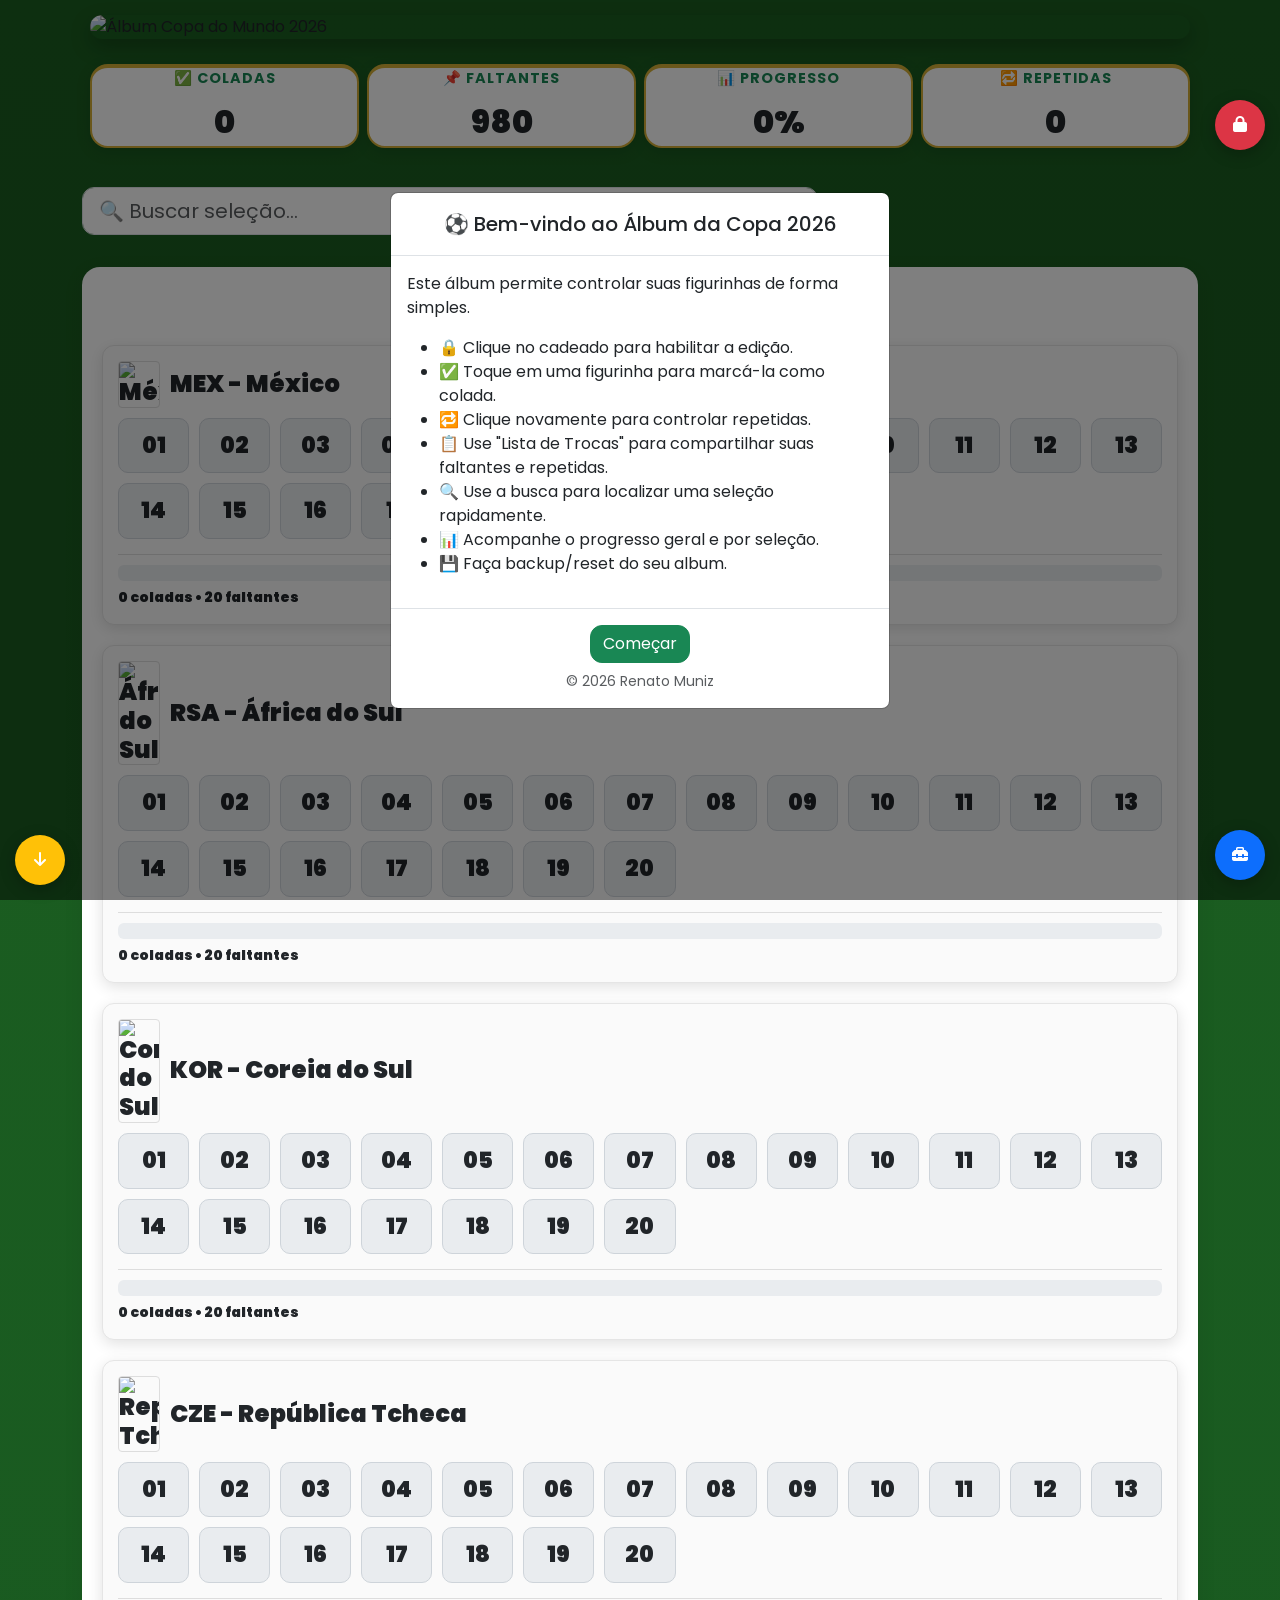
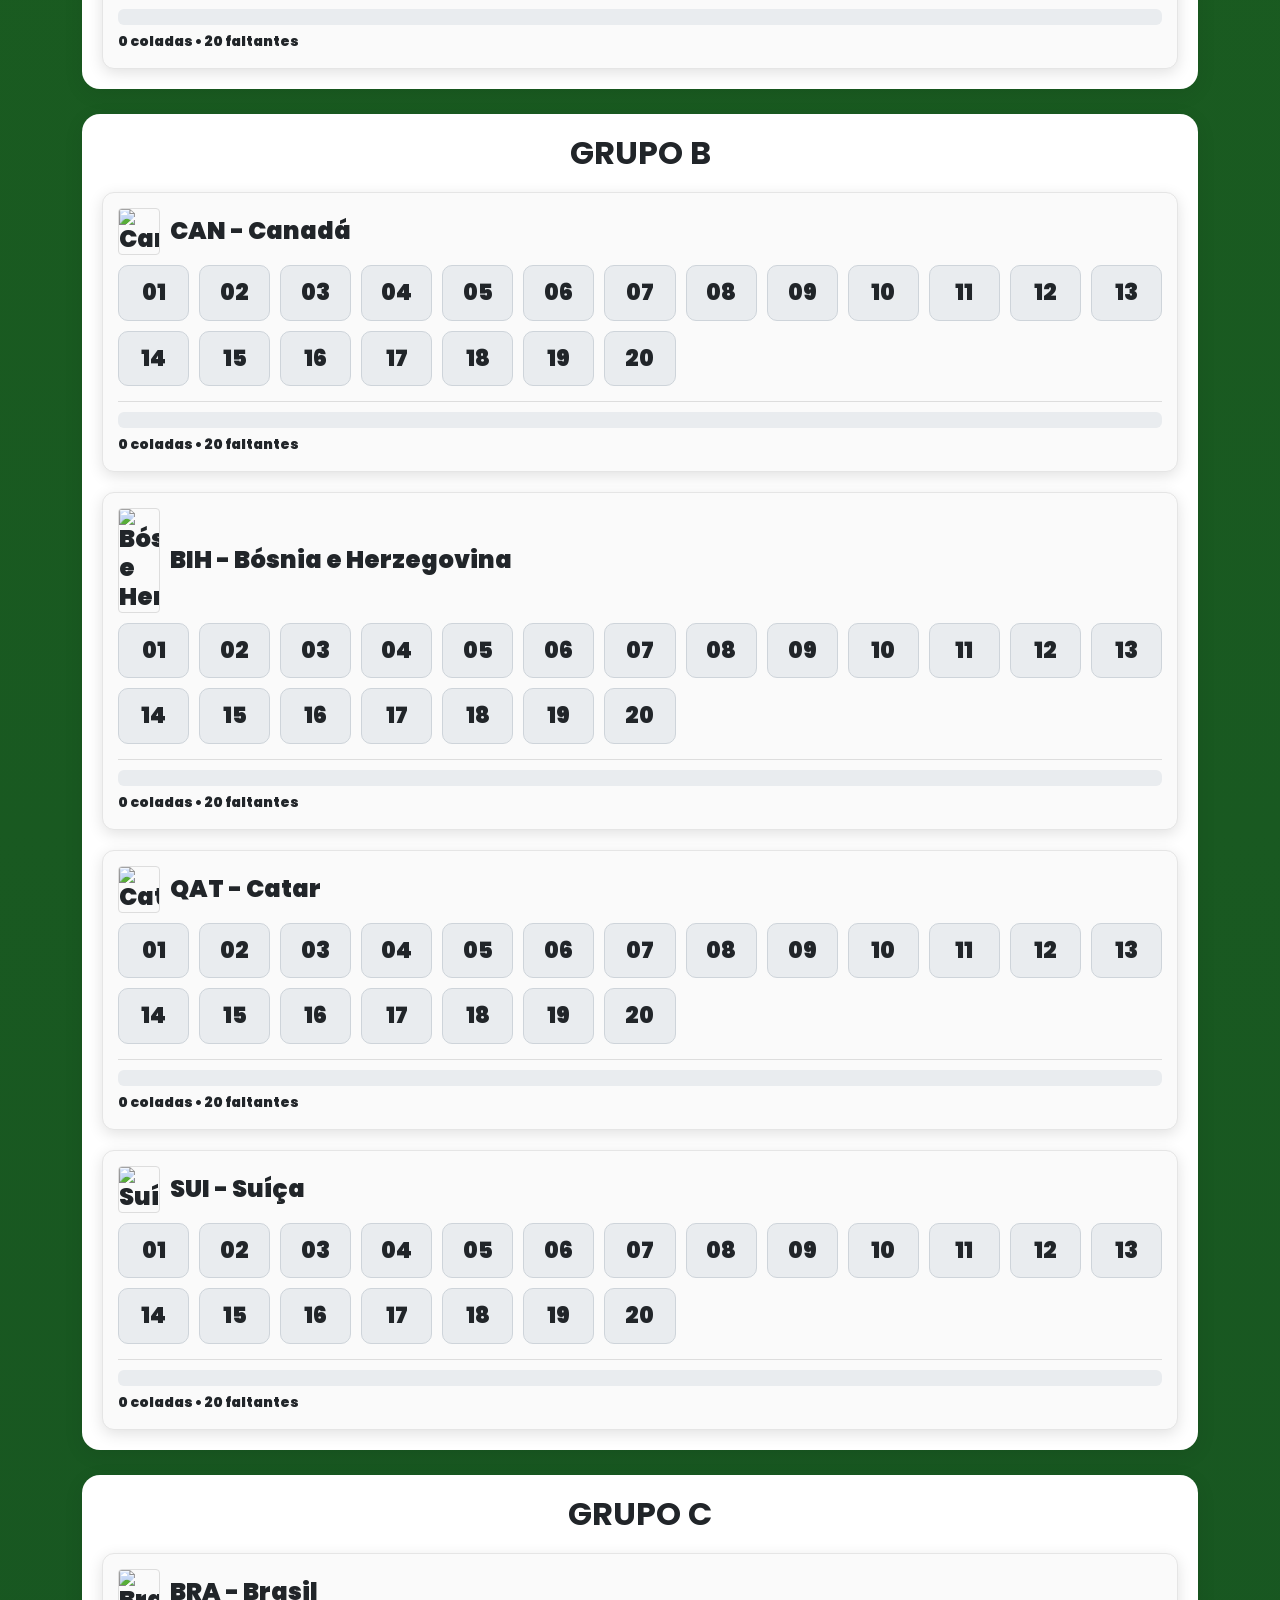
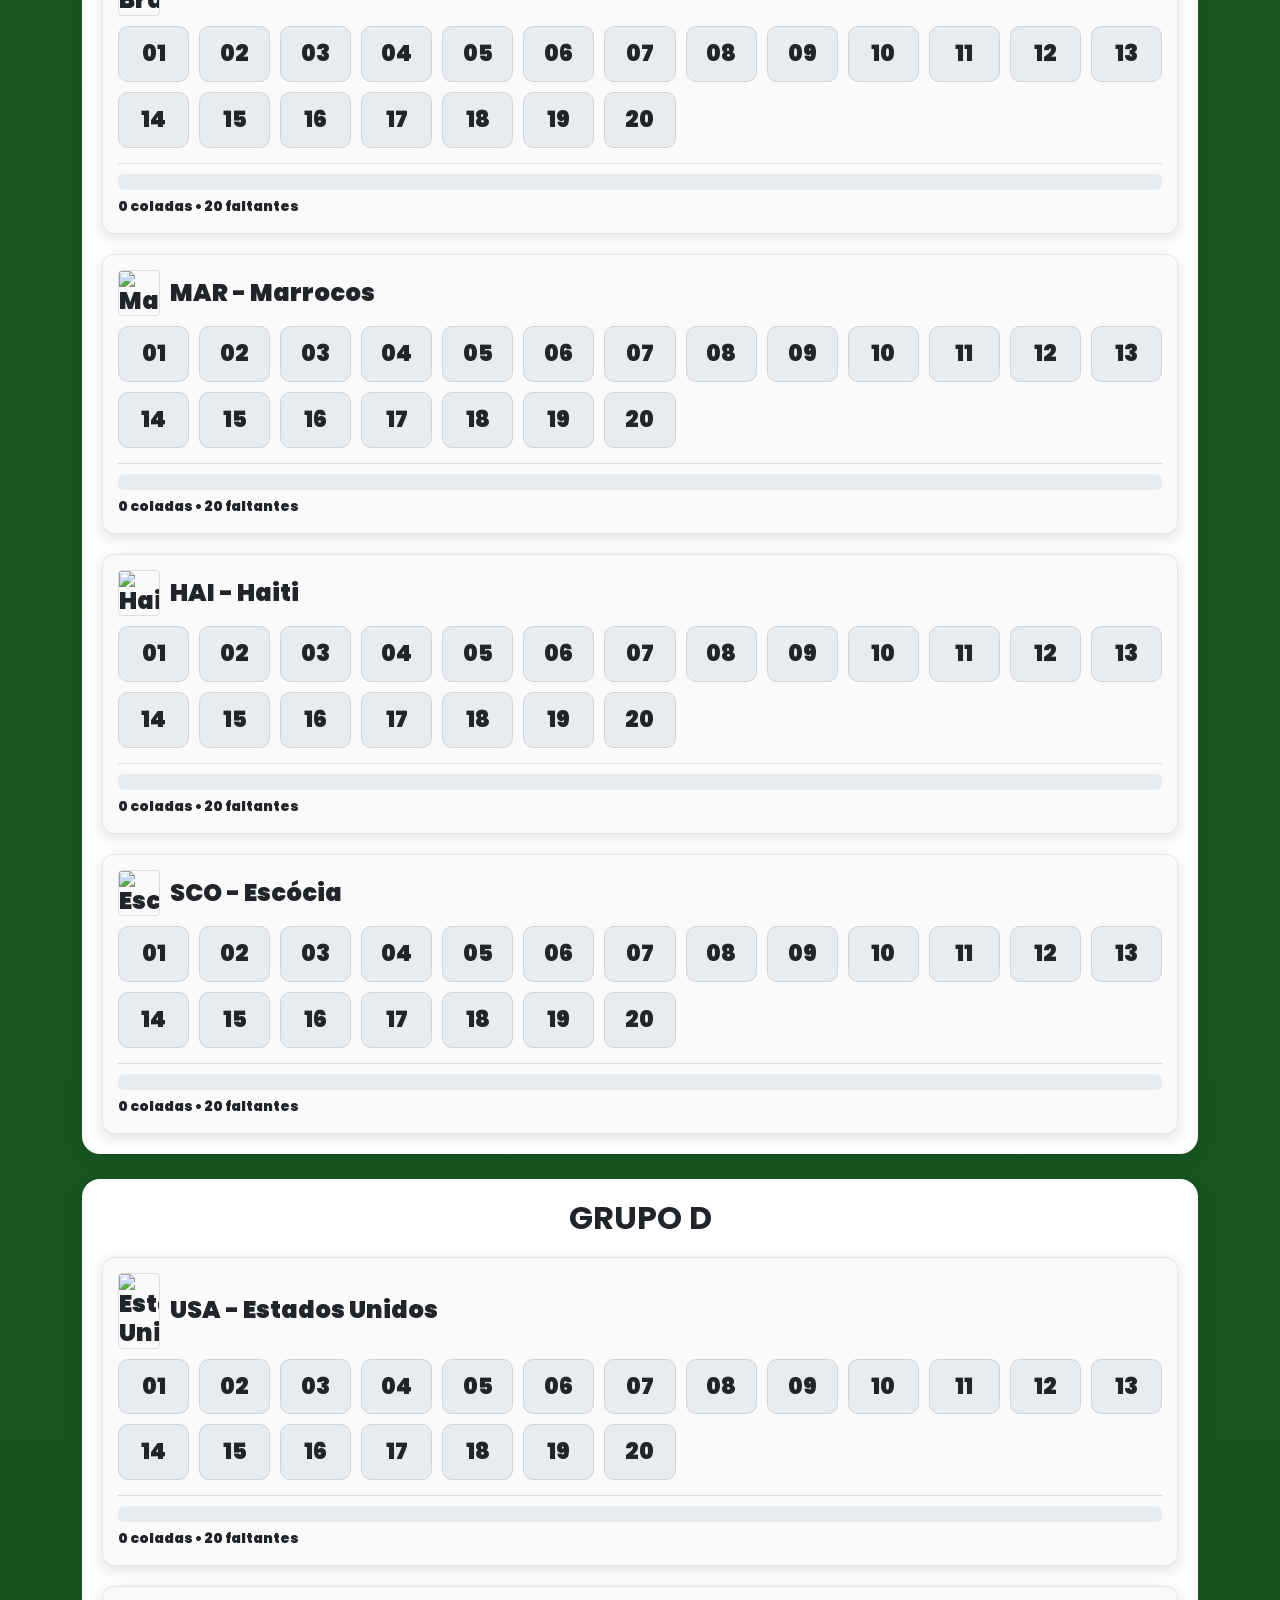
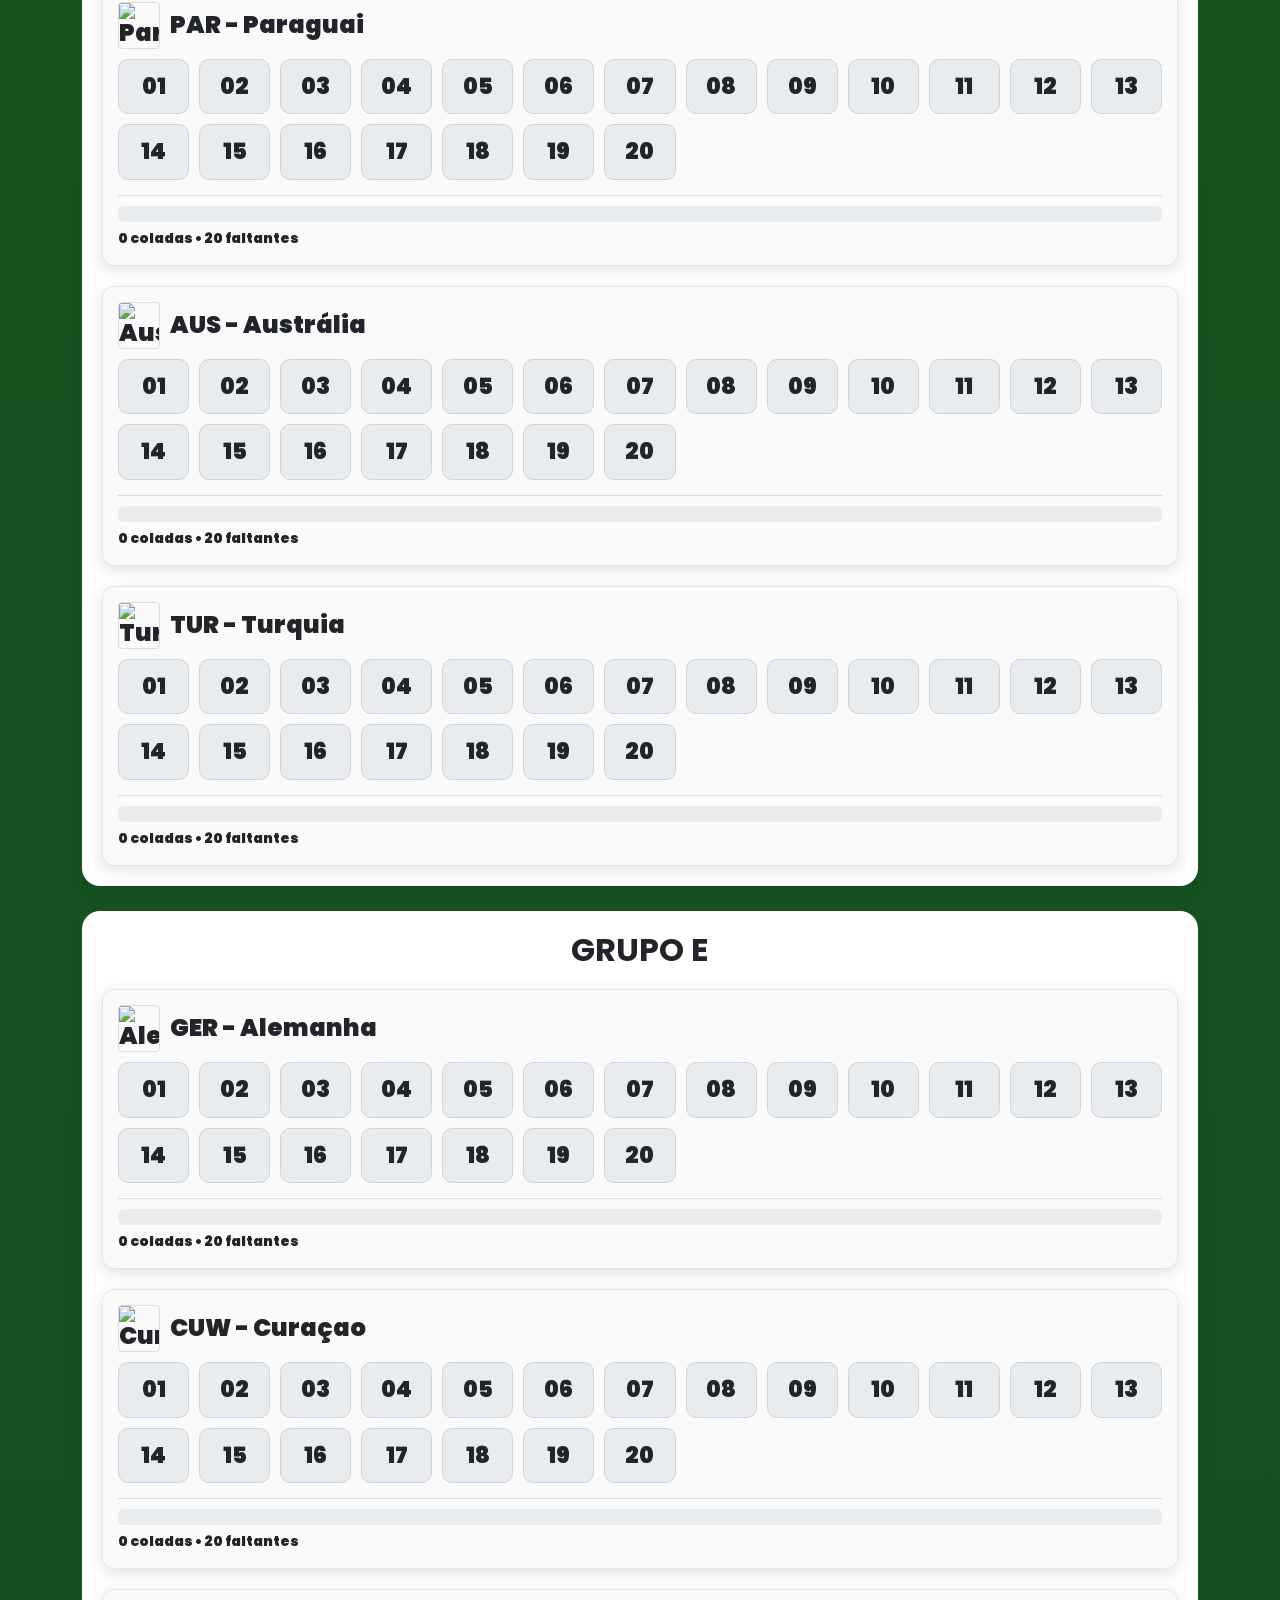
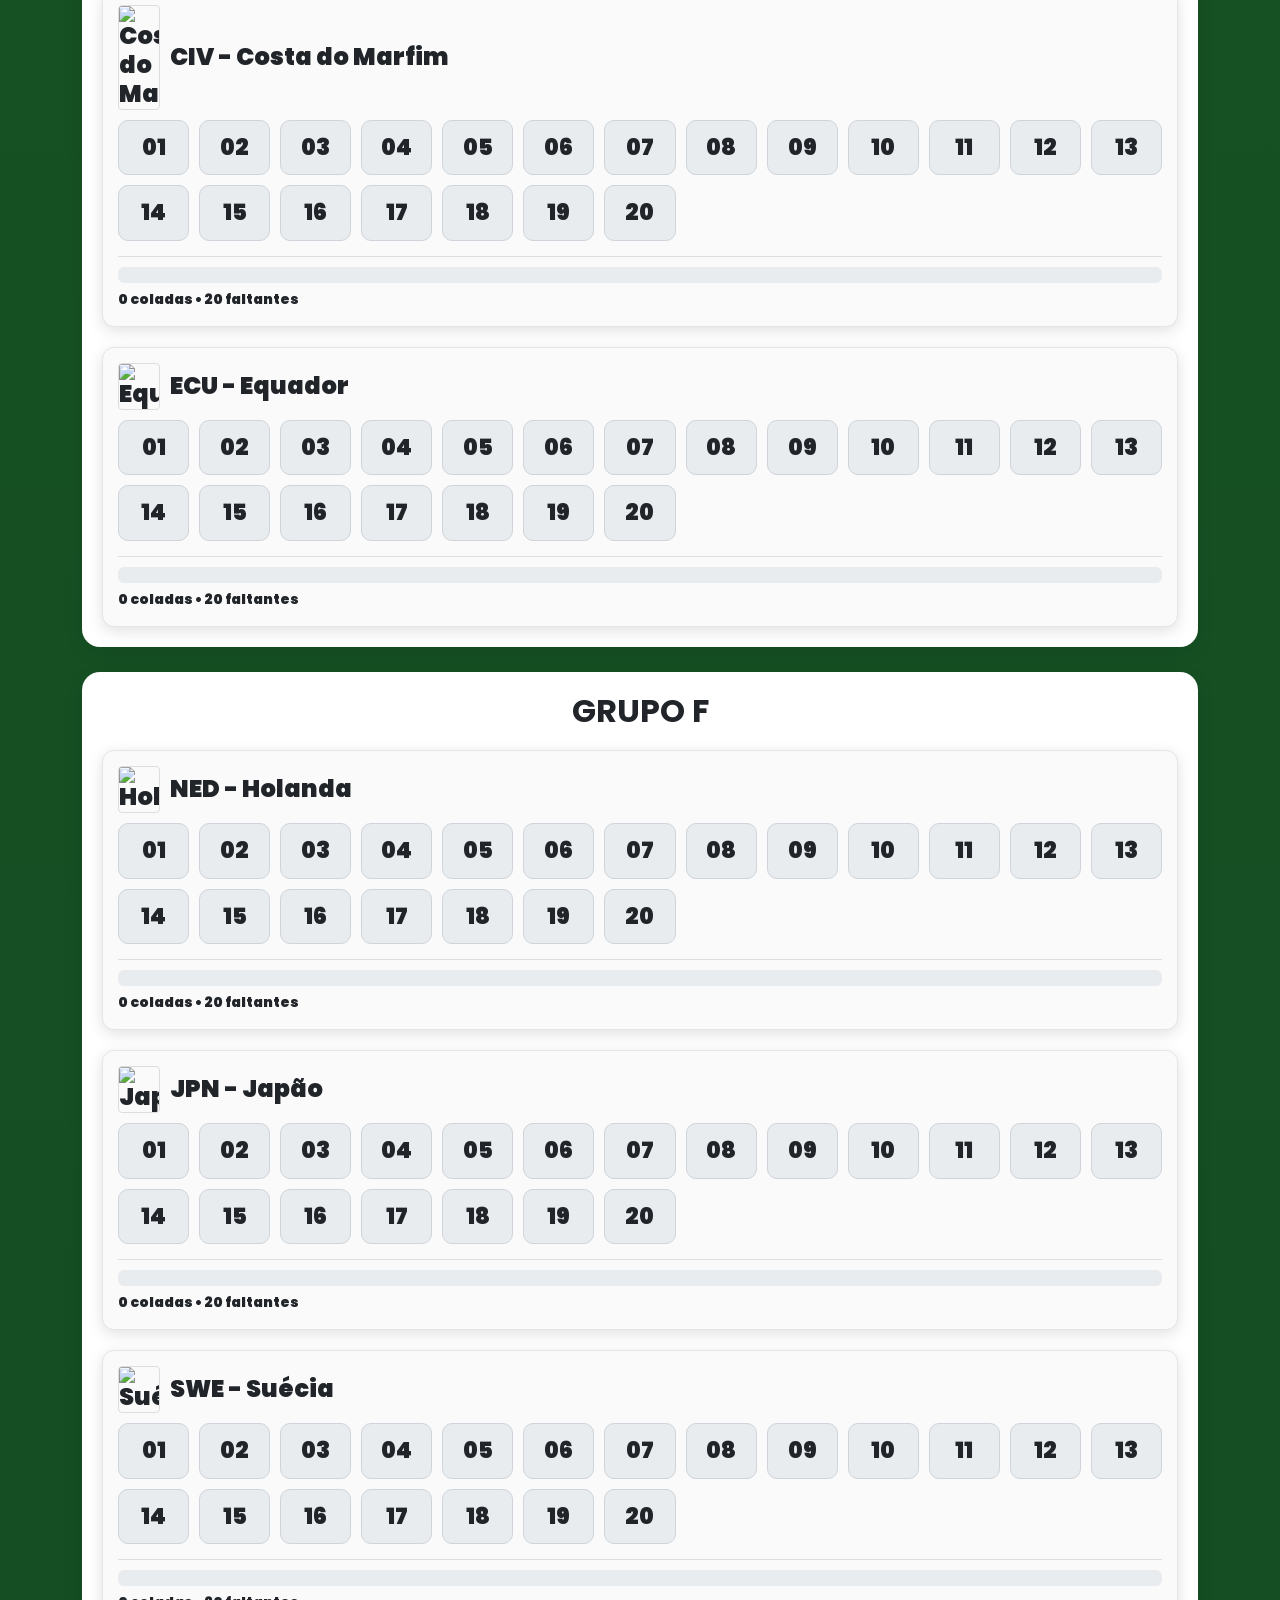
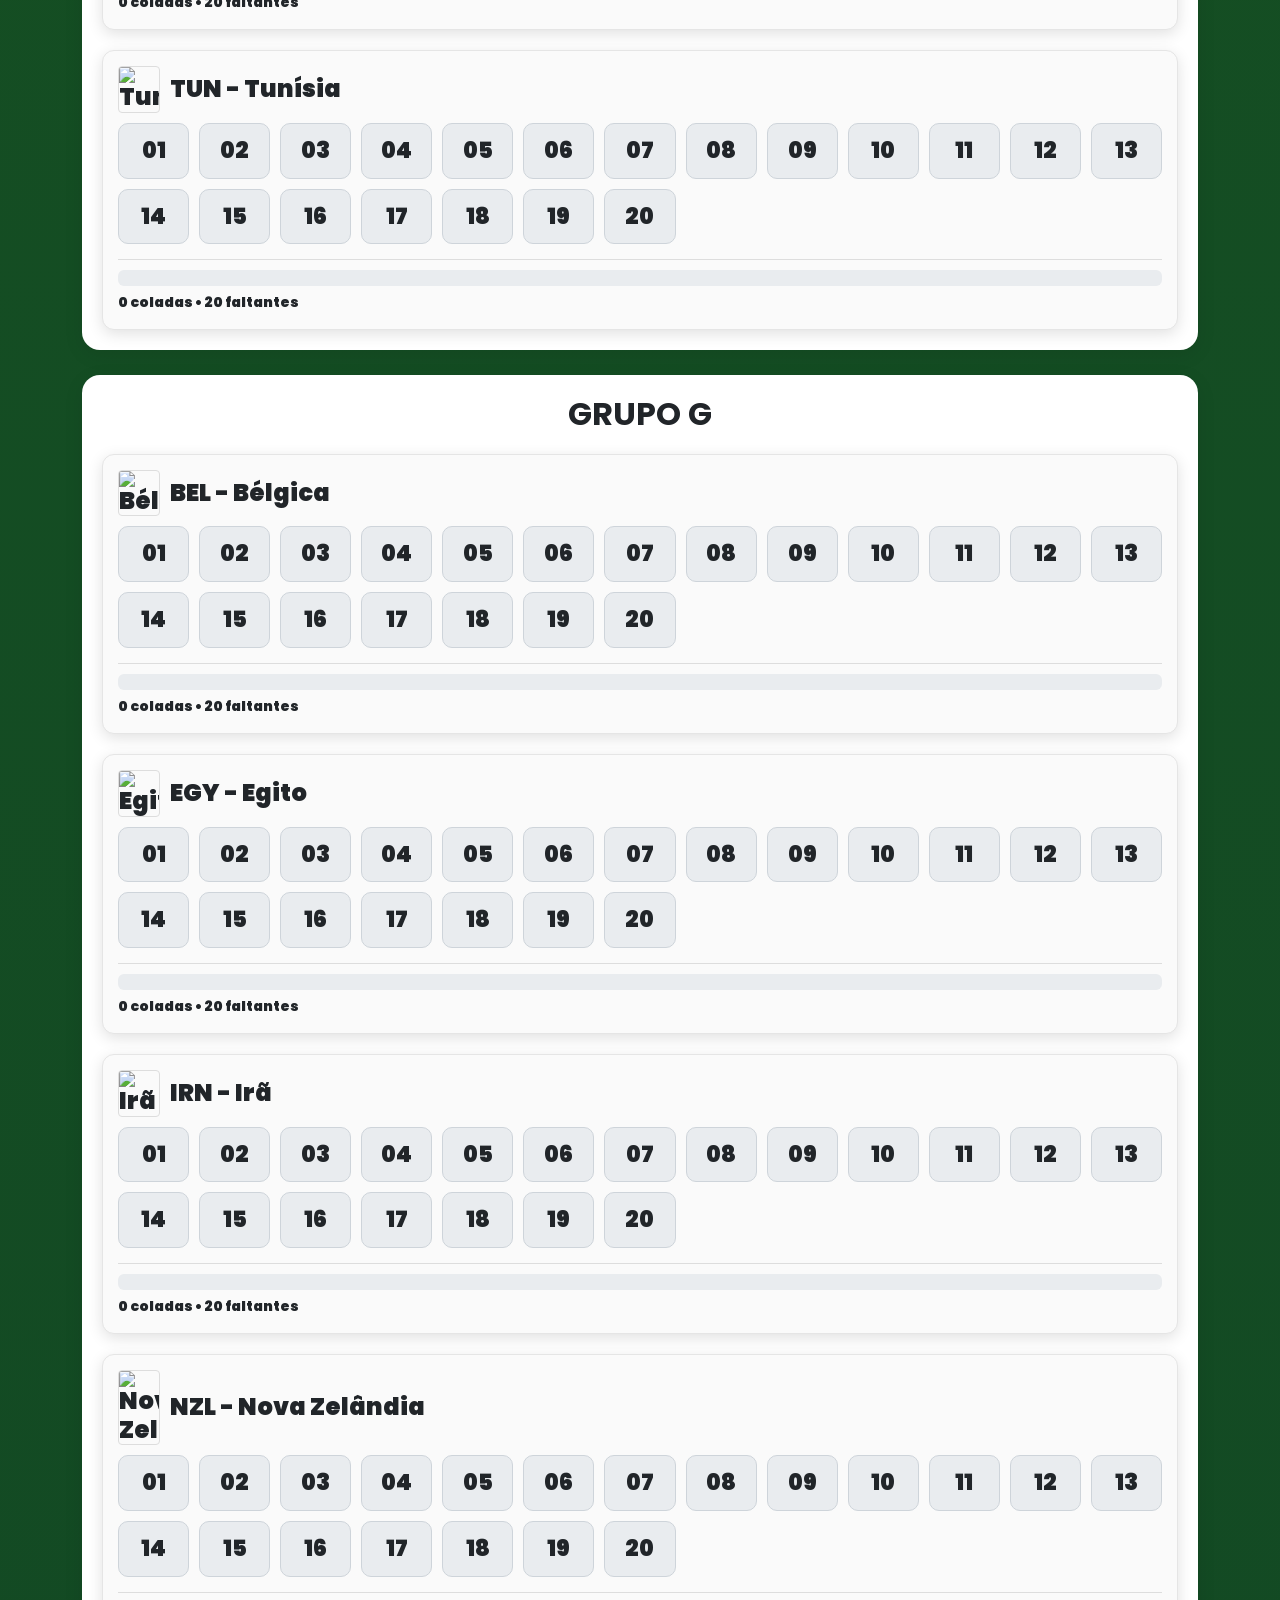
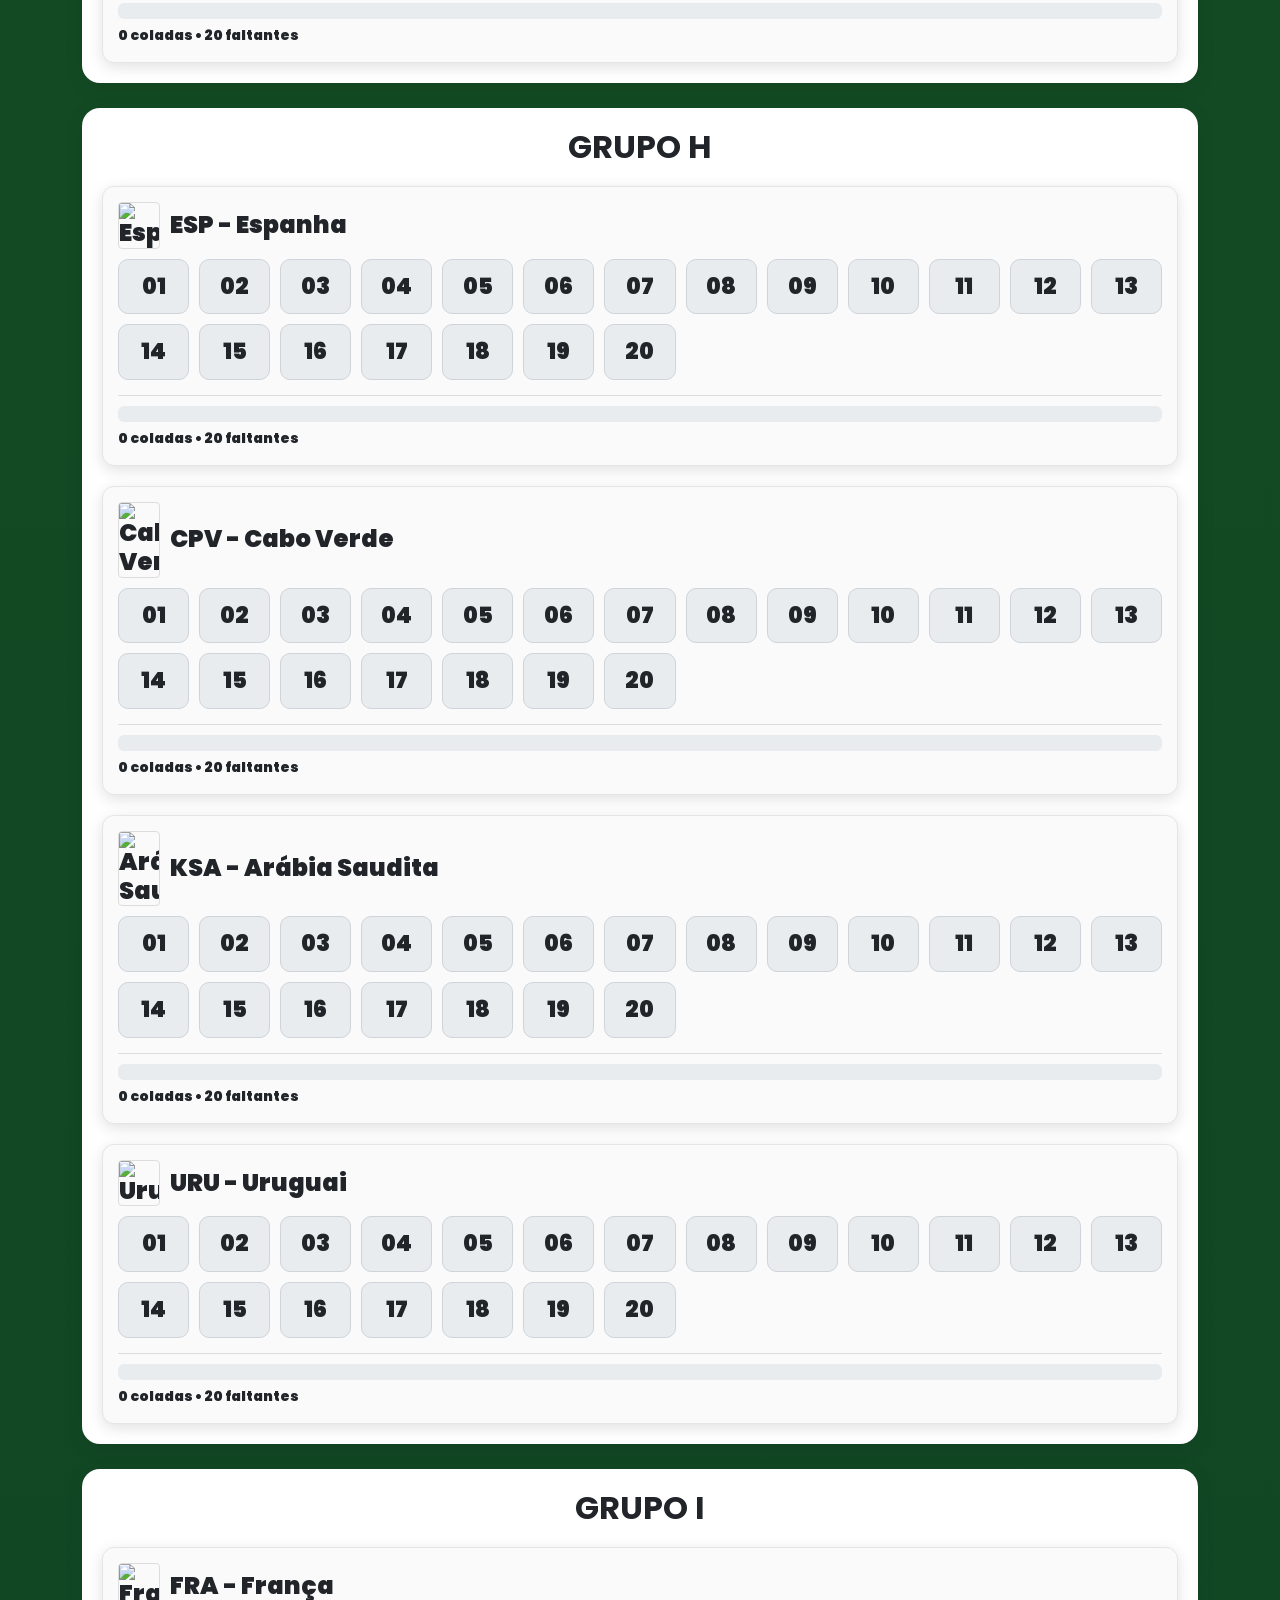
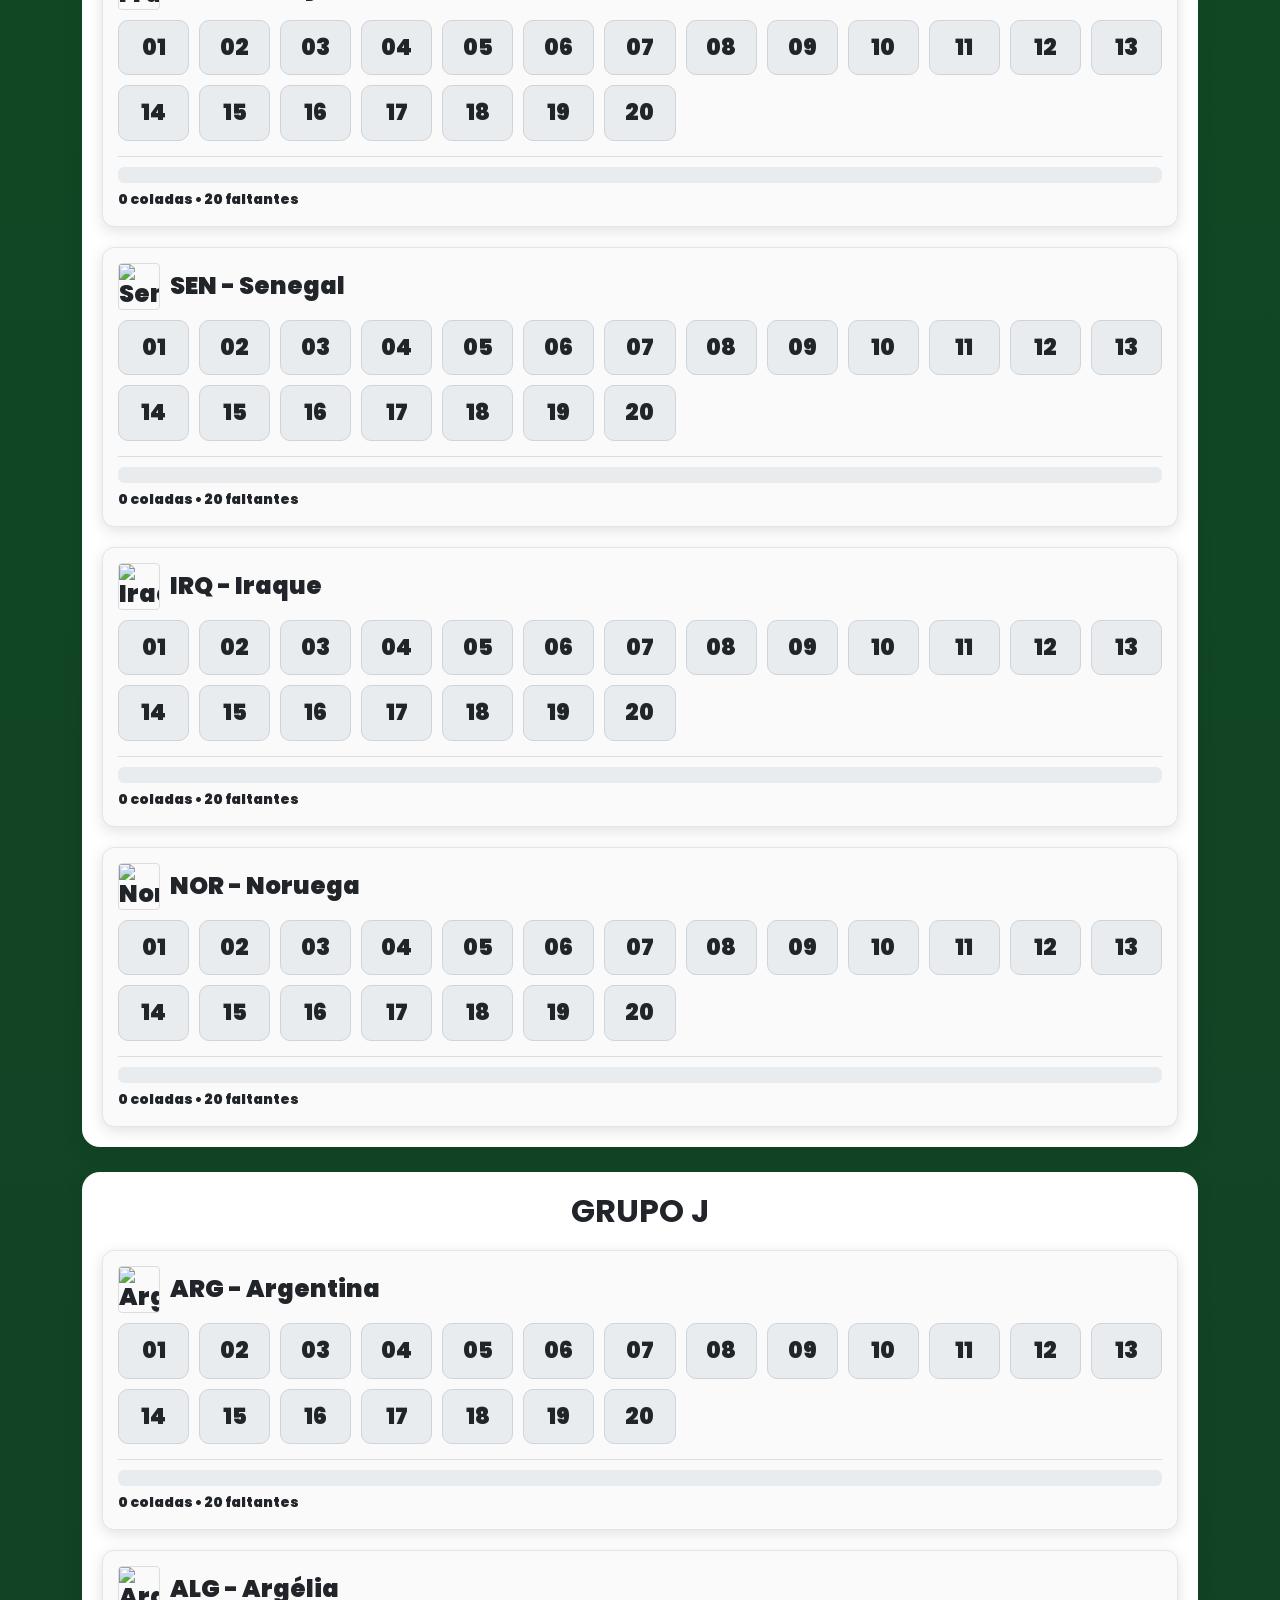
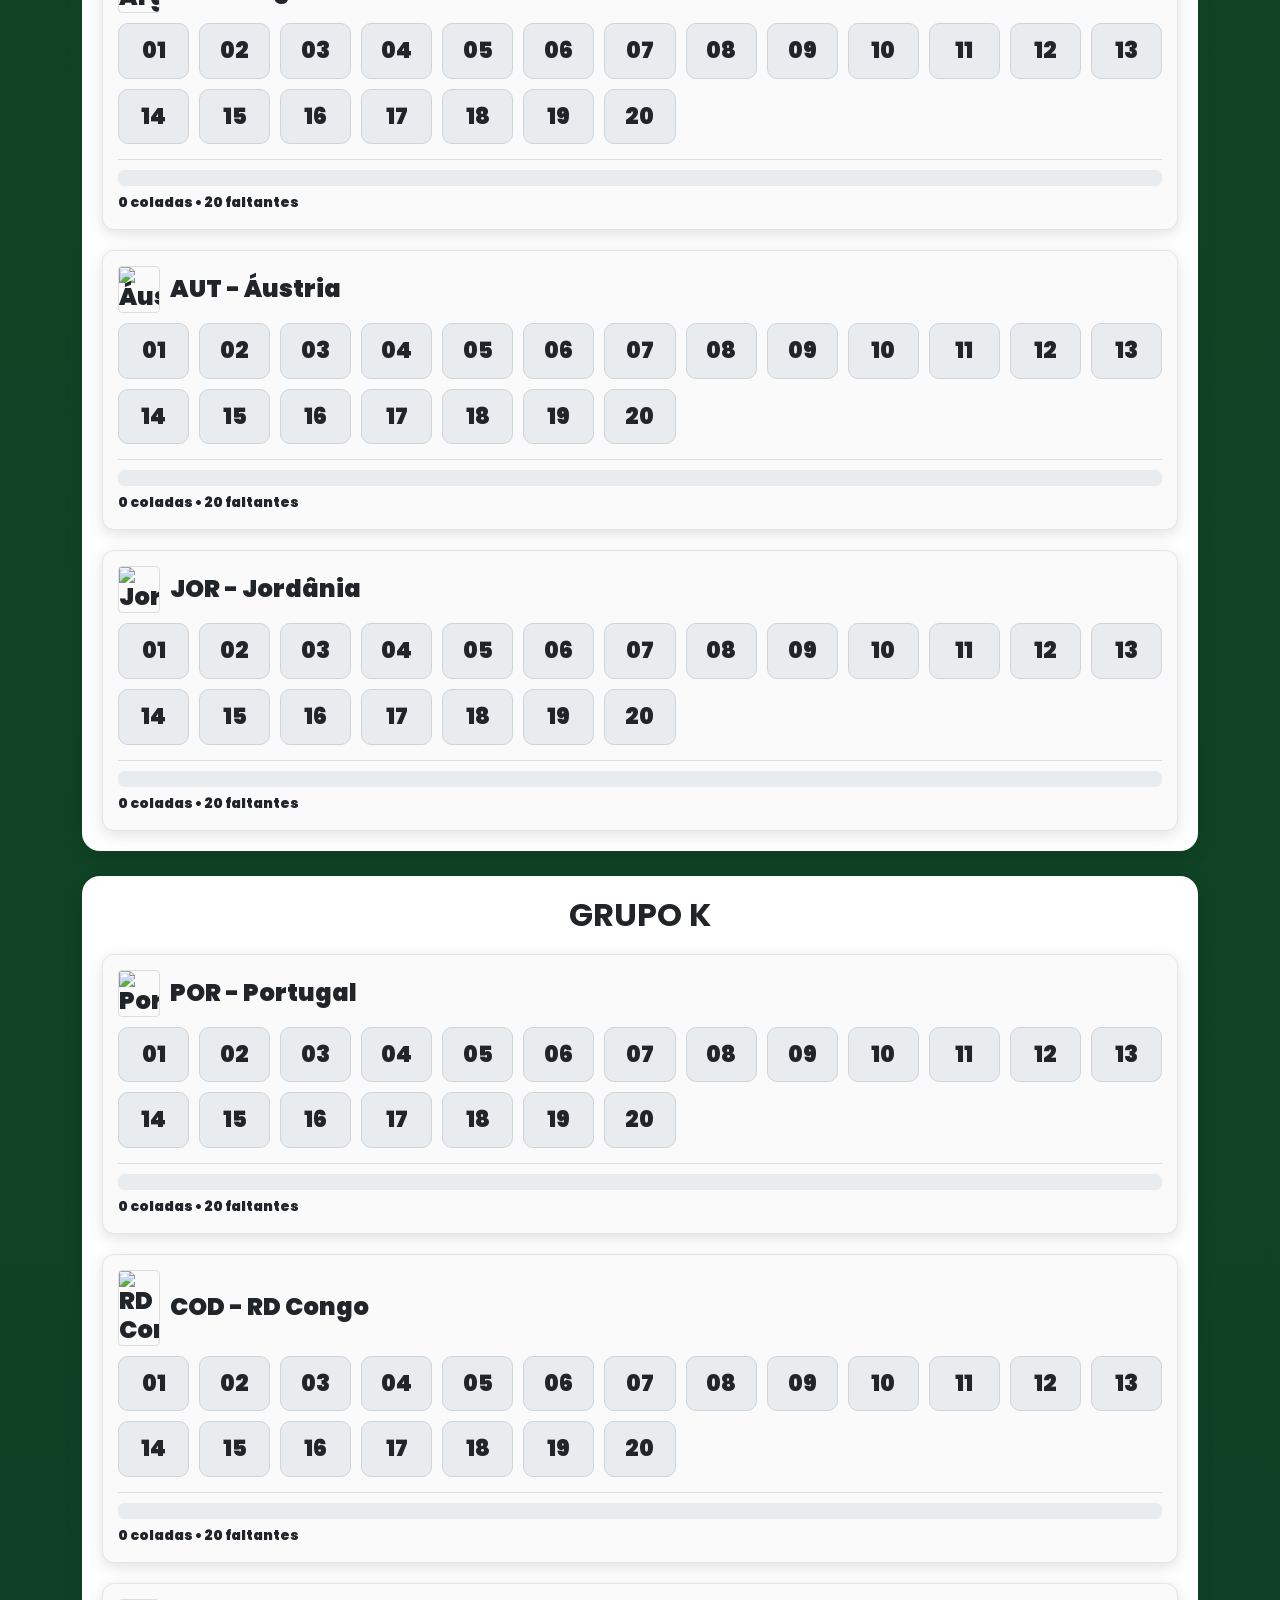
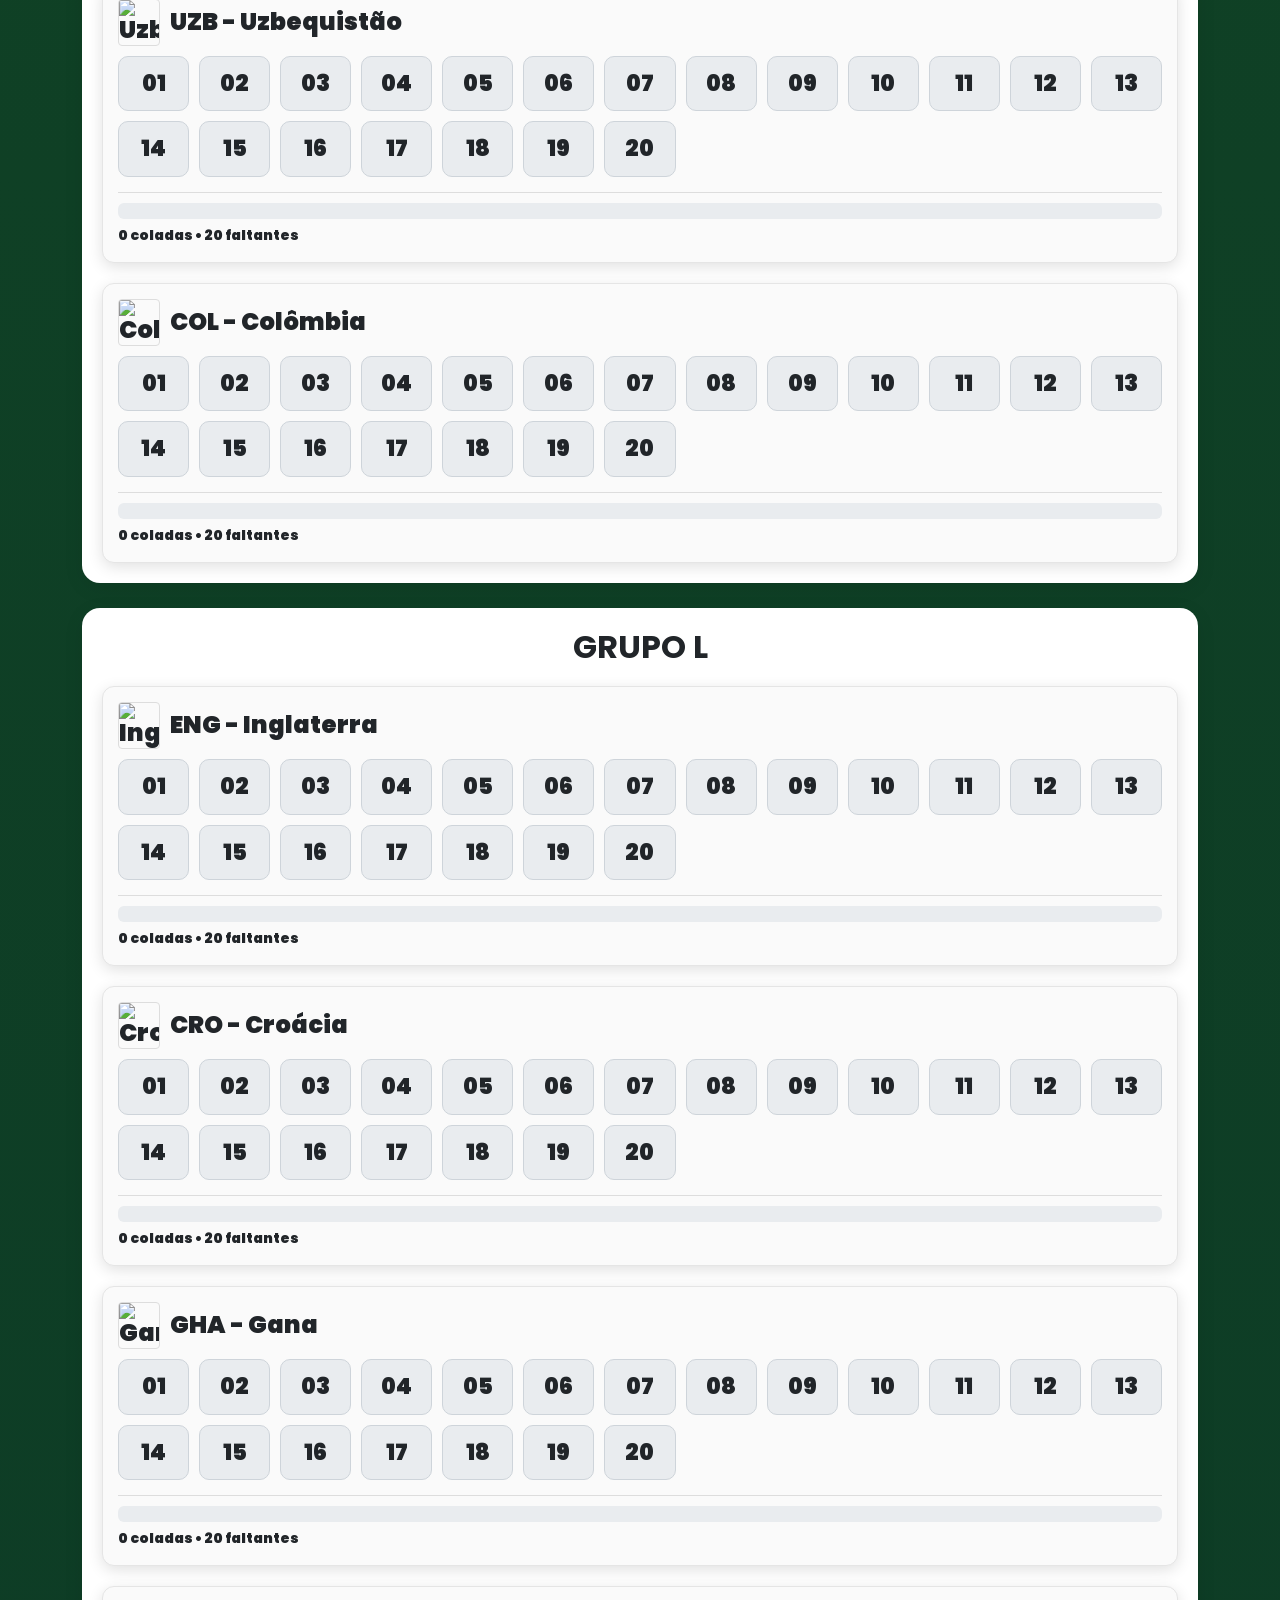
==== commit ad38bcae: "ajusta busca para todas as figurinha do album" ====
--- a/index.dev.html
+++ b/index.dev.html
@@ -193,7 +193,7 @@
 
                 <h2 class="text-center">
 
-                    ⭐ Figurinhas Especiais
+                    ⭐ FWC - Figurinhas Especiais
 
                 </h2>
 
@@ -229,7 +229,7 @@
 
                 <h2 class="text-center">
 
-                    🥤 Figurinhas Coca-Cola
+                    🥤 CC - Figurinhas Coca-Cola
 
                 </h2>
 
@@ -585,7 +585,7 @@
 
     </div>
 
-    <script src="js/script.obf.js"></script>
+    <script src="js/script.js"></script>
 
     <script src="https://cdn.jsdelivr.net/npm/bootstrap@5.3.8/dist/js/bootstrap.bundle.min.js"></script>
 
